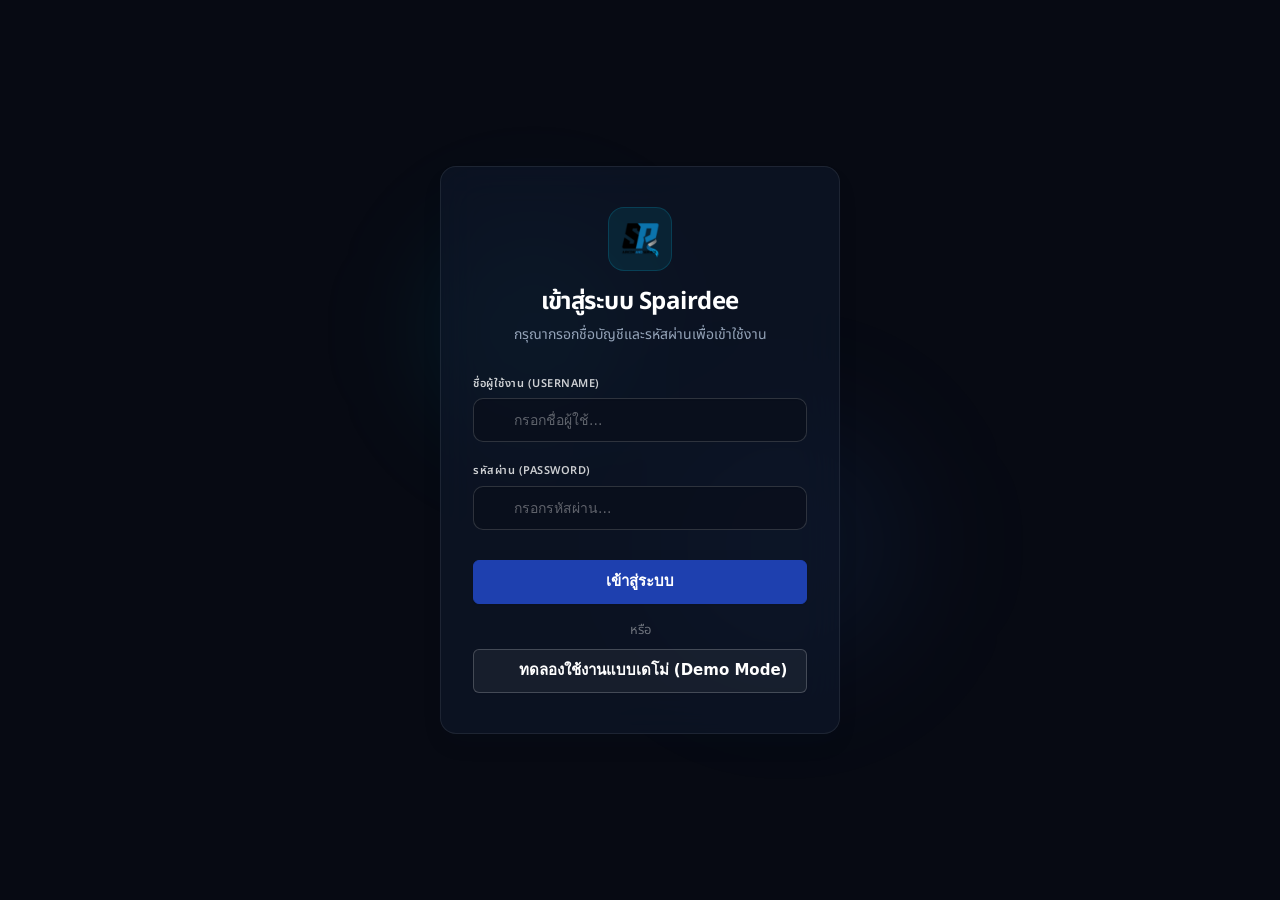
==== index.html @ df94e489 "fix: remove QR/sharing features and redesign unpaid display to dashboard stat card subtext" ====
<!DOCTYPE html>
<html lang="th">
<head>
  <meta charset="UTF-8">
  <meta name="viewport" content="width=device-width, initial-scale=1.0">
  <meta name="description" content="Spairdee — ระบบจัดการร้านบริการแอร์ครบวงจร ลูกค้า งานบริการ นัดหมาย สต็อกอะไหล่ - เอส พี แอร์ คอน แอนด์ เซอร์วิส">
  <meta name="theme-color" content="#f1f5f9">
  <meta name="apple-mobile-web-app-capable" content="yes">
  <meta name="apple-mobile-web-app-status-bar-style" content="black-translucent">
  <meta name="apple-mobile-web-app-title" content="Spairdee">

  <title>Spairdee — ระบบจัดการร้านแอร์</title>

  <!-- Favicon / Tab Icon -->
  <link rel="icon" href="assets/icons/logo.png?v=2.5.2" type="image/png">
  <link rel="shortcut icon" href="assets/icons/logo.png?v=2.5.2" type="image/png">
  <link rel="apple-touch-icon" href="assets/icons/logo.png?v=2.5.2">

  <!-- PWA Manifest -->
  <link rel="manifest" href="manifest.json">

  <!-- Google Fonts -->
  <link rel="preconnect" href="https://fonts.googleapis.com">
  <link rel="preconnect" href="https://fonts.gstatic.com" crossorigin>
  <link href="https://fonts.googleapis.com/css2?family=Inter:wght@400;500;600;700&family=Noto+Sans+Thai:wght@400;500;600;700&display=swap" rel="stylesheet">

  <!-- Lucide Icons -->
  <script src="https://unpkg.com/lucide@latest"></script>

  <!-- Styles -->
  <link rel="stylesheet" href="css/style.css?v=2.6.1">

  <!-- HTML5 QR Code Scanner Library (PWA Offline Cached) -->
  <script src="https://unpkg.com/html5-qrcode@2.3.8/html5-qrcode.min.js"></script>
</head>
<body>

<!-- App Splash Screen / Loader -->
<div id="app-splash-screen" class="splash-screen">
  <div class="splash-content">
    <div class="splash-logo">
      <img src="assets/icons/logo.png?v=2.5.2" alt="Spairdee Logo">
    </div>
    <h2 class="splash-title">Spairdee</h2>
    <p class="splash-subtitle">เอส พี แอร์ คอน แอนด์ เซอร์วิส</p>
    <div class="splash-loader-bar">
      <div class="splash-loader-progress" id="splash-loader-progress"></div>
    </div>
    <div class="splash-status" id="splash-status">กำลังเริ่มต้นฐานข้อมูล...</div>
  </div>
</div>

<!-- ================================================================
     APP LAYOUT
     ================================================================ -->
<div class="app-layout" id="app">

  <!-- ── Sidebar Overlay (mobile) ──────────────────────────── -->
  <div class="sidebar-overlay" id="sidebar-overlay"></div>

  <!-- ── Sidebar ───────────────────────────────────────────── -->
  <aside class="sidebar" id="sidebar">

    <!-- Logo -->
    <div class="sidebar-header">
      <div class="sidebar-logo" style="background: none; padding: 0; width: 44px; height: 44px; display: flex; align-items: center; justify-content: center;">
        <img src="assets/icons/logo.png?v=2.5.2" alt="Logo" style="width: 100%; height: 100%; object-fit: contain;">
      </div>
      <div class="sidebar-brand">
        <h1>Spairdee</h1>
        <span>เอส พี แอร์ คอน</span>
      </div>
    </div>

    <!-- Navigation -->
    <nav class="sidebar-nav" id="sidebar-nav">
      <div class="nav-section-label">เมนูการใช้งาน</div>

      <div class="nav-item active" data-page="dashboard" id="nav-dashboard">
        <i data-lucide="layout-dashboard"></i>
        <span>หน้าหลัก</span>
      </div>

      <div class="nav-item" data-page="customers" id="nav-customers">
        <i data-lucide="users"></i>
        <span>รายชื่อลูกค้า</span>
      </div>

      <div class="nav-item" data-page="services" id="nav-services">
        <i data-lucide="wrench"></i>
        <span>ประวัติงานบริการ</span>
      </div>

      <div class="nav-item" data-page="appointments" id="nav-appointments">
        <i data-lucide="calendar"></i>
        <span>ตารางนัดหมาย</span>
        <span class="nav-badge" id="nav-badge-appointments"></span>
      </div>



      <div class="nav-section-label">จัดการระบบ</div>

      <div class="nav-item" data-page="settings" id="nav-settings">
        <i data-lucide="settings"></i>
        <span>ตั้งค่าระบบ</span>
      </div>
    </nav>

    <!-- Footer -->
    <div class="sidebar-footer">
      <button class="btn btn-primary btn-sm w-full mb-sm" id="btn-install-pwa" style="display: none; justify-content: center; width: 100%; margin-bottom: 8px;">
        <i data-lucide="download" width="16" height="16"></i> ติดตั้งแอป Spairdee
      </button>
      <div class="text-xs text-muted text-center" id="sidebar-version">Spairdee v2.6.1</div>
    </div>

  </aside>

  <!-- ── Main Content ──────────────────────────────────────── -->
  <main class="main-content" id="main-content">

    <!-- Top Header -->
    <header class="top-header" id="top-bar">
      <div class="top-header-left">
        <!-- Clickable Logo Button (Shortcut to Home/Dashboard) -->
        <div class="top-logo-btn" id="top-logo-btn" title="กลับหน้าหลัก">
          <img src="assets/icons/logo.png?v=2.5.2" alt="Spairdee Logo" class="top-logo-img">
          <div class="top-logo-brand">
            <span class="top-logo-name">Spairdee</span>
            <span class="top-logo-sub">เอส พี แอร์ คอน</span>
          </div>
        </div>
        <button class="hamburger-btn btn-ghost btn-icon" id="hamburger-btn" aria-label="Toggle menu" style="display: none;">
          <i data-lucide="menu" width="22" height="22"></i>
        </button>
        <h2 class="page-title" id="page-title" style="display: none;">หน้าหลัก</h2>
      </div>

      <!-- Top Navigation Menu (Desktop Only) -->
      <nav class="top-nav" id="top-nav-menu">
        <div class="top-nav-item active" data-page="dashboard">
          <i data-lucide="layout-dashboard" style="width: 15px; height: 15px; display: inline-block; vertical-align: middle; margin-right: 4px;"></i>
          <span style="vertical-align: middle;">หน้าหลัก</span>
        </div>
        <div class="top-nav-item" data-page="customers">
          <i data-lucide="users" style="width: 15px; height: 15px; display: inline-block; vertical-align: middle; margin-right: 4px;"></i>
          <span style="vertical-align: middle;">รายชื่อลูกค้า</span>
        </div>
        <div class="top-nav-item" data-page="services">
          <i data-lucide="wrench" style="width: 15px; height: 15px; display: inline-block; vertical-align: middle; margin-right: 4px;"></i>
          <span style="vertical-align: middle;">ประวัติงานบริการ</span>
        </div>
        <div class="top-nav-item" data-page="appointments">
          <i data-lucide="calendar" style="width: 15px; height: 15px; display: inline-block; vertical-align: middle; margin-right: 4px;"></i>
          <span style="vertical-align: middle;">ตารางนัดหมาย</span>
        </div>
        <div class="top-nav-item" data-page="settings">
          <i data-lucide="settings" style="width: 15px; height: 15px; display: inline-block; vertical-align: middle; margin-right: 4px;"></i>
          <span style="vertical-align: middle;">ตั้งค่าระบบ</span>
        </div>
      </nav>

      <div class="top-header-right">
        <!-- Cloud Status Badge -->
        <div class="topbar-cloud-badge disconnected" id="topbar-cloud-badge" title="สถานะเชื่อมต่อคลาวด์">
          <i data-lucide="cloud-off" class="cloud-icon" style="width:14px; height:14px;"></i>
          <span class="cloud-text">โหมดสาธิต</span>
        </div>
        <!-- Online/Offline Status Badge -->
        <div class="topbar-status-badge online" id="topbar-status-badge" title="สถานะเชื่อมต่อเครือข่าย">
          <span class="status-dot"></span>
          <span class="status-text">ออนไลน์</span>
        </div>
        <!-- Date Display inside a premium Pill Badge -->
        <div class="topbar-date-badge" id="topbar-date-wrapper">
          <i data-lucide="calendar" style="width:14px; height:14px;"></i>
          <span id="topbar-date"></span>
        </div>
        
        <!-- Topbar User Profile Badge -->
        <div class="topbar-user-badge" id="topbar-user-badge" style="display: none;" title="ข้อมูลผู้ใช้งาน">
          <div class="user-avatar" id="topbar-user-avatar">?</div>
          <div class="user-info">
            <span class="user-name" id="topbar-user-name">User</span>
            <span class="user-role badge" id="topbar-user-role" style="padding: 2px 4px; font-size: 9px; line-height: 1;">Role</span>
          </div>
        </div>
        
        <button class="btn btn-ghost btn-icon" id="btn-top-install-pwa" style="display: none; align-items: center; justify-content: center; width: 36px; height: 36px; border-radius: 50%; color: var(--accent-cyan);" title="ติดตั้งแอป">
          <i data-lucide="download" width="20" height="20"></i>
        </button>
        <button class="btn btn-ghost btn-icon" id="btn-top-settings" data-navigate="settings" title="ตั้งค่าระบบ" style="display: none; align-items: center; justify-content: center; width: 36px; height: 36px; border-radius: 50%;">
          <i data-lucide="settings" width="20" height="20"></i>
        </button>
      </div>
    </header>

    <!-- Demo Mode Banner -->
    <div class="demo-banner" id="demo-banner" style="display: none;">
      <div class="demo-banner-content" style="display: flex; align-items: center; justify-content: center; width: 100%; gap: 8px;">
        <div style="display: flex; align-items: center; gap: 8px; justify-content: center; width: 100%;">
          <i data-lucide="info" style="color: #1e40af; flex-shrink: 0;"></i>
          <span style="color: #1e40af; text-align: center;"><strong>โหมดทดลองใช้ (Demo Mode)</strong>: ข้อมูลการทดลองบันทึกอยู่ในบราวเซอร์เครื่องนี้เท่านั้น</span>
        </div>
      </div>
    </div>

    <!-- Page Content Wrapper -->
    <div class="page-content">

      <!-- ============================================================
           PAGE: DASHBOARD
           ============================================================ -->
      <!-- ============================================================
           PAGE: DASHBOARD
           ============================================================ -->
      <section class="page-section active" id="page-dashboard" data-page="dashboard">

        <!-- Alerts Row -->
        <div id="dashboard-low-stock"></div>
        <div id="dashboard-unpaid-summary"></div>

        <!-- Stats Row -->
        <div class="stats-grid stagger" id="dashboard-stats-grid">
          <!-- Filled by DashboardModule -->
        </div>

        <!-- Charts Row -->
        <div class="dashboard-grid" id="dashboard-charts">
          <!-- Revenue Chart -->
          <div class="card static" id="chart-revenue-card">
            <div class="card-header">
              <h3><i data-lucide="bar-chart-3" style="width:20px;height:20px;color:var(--accent-cyan)"></i> รายได้ 6 เดือนย้อนหลัง</h3>
            </div>
            <div class="card-body">
              <div class="chart-container">
                <canvas id="dashboard-revenue-chart"></canvas>
              </div>
            </div>
          </div>

          <!-- Service Type Chart -->
          <div class="card static" id="chart-service-type-card">
            <div class="card-header">
              <h3><i data-lucide="pie-chart" style="width:20px;height:20px;color:var(--accent-cyan)"></i> ประเภทงานบริการ</h3>
            </div>
            <div class="card-body">
              <div class="chart-container" style="display: flex; justify-content: center; align-items: center;">
                <canvas id="dashboard-service-chart"></canvas>
              </div>
            </div>
          </div>
        </div>

        <!-- Recent Services + Upcoming Appointments -->
        <div class="dashboard-grid mt-lg">
          <!-- Recent Services -->
          <div class="card static" id="recent-services-card">
            <div class="card-header">
              <h3><i data-lucide="clock" style="width:20px;height:20px;color:var(--accent-cyan)"></i> งานบริการล่าสุด</h3>
              <button class="btn btn-ghost btn-sm" id="btn-view-all-services" data-navigate="services">ดูทั้งหมด →</button>
            </div>
            <div class="card-body" id="dashboard-recent-services">
              <!-- Filled by JS -->
            </div>
          </div>

          <!-- Upcoming Appointments -->
          <div class="card static" id="upcoming-appointments-card">
            <div class="card-header">
              <h3><i data-lucide="calendar-check" style="width:20px;height:20px;color:var(--accent-cyan)"></i> นัดหมายที่กำลังจะมาถึง</h3>
              <button class="btn btn-ghost btn-sm" id="btn-view-all-appointments" data-navigate="appointments">ดูทั้งหมด →</button>
            </div>
            <div class="card-body" id="dashboard-upcoming-appointments">
              <!-- Filled by JS -->
            </div>
          </div>
        </div>
      </section>

      <!-- ============================================================
           PAGE: CUSTOMERS
           ============================================================ -->
      <section class="page-section" id="page-customers" data-page="customers">
        <div class="container-limited">
          <!-- Toolbar -->
          <div class="toolbar" id="customers-toolbar">
            <div class="toolbar-left">
              <div class="search-bar">
                <i data-lucide="search" class="search-icon"></i>
                <input type="text" id="customers-search-input" placeholder="ค้นหาชื่อ, เบอร์โทร, LINE ID...">
              </div>
              <div class="tabs" style="margin-bottom: 0; border: none; display: flex; gap: 4px;">
                <button class="btn btn-secondary btn-icon active" id="customers-view-card" title="การ์ด">
                  <i data-lucide="layout-grid" style="width: 18px; height: 18px;"></i>
                </button>
                <button class="btn btn-secondary btn-icon" id="customers-view-table" title="ตาราง">
                  <i data-lucide="list" style="width: 18px; height: 18px;"></i>
                </button>
              </div>
            </div>
            <div class="toolbar-right">
              <span class="text-sm text-muted" id="customers-count"></span>
              <button class="btn btn-primary" id="btn-add-customer">
                <i data-lucide="plus"></i> เพิ่มลูกค้า
              </button>
            </div>
          </div>

          <!-- Customer List -->
          <div id="customers-list-container"></div>
        </div>

        <!-- Customer Detail Modal -->
        <div class="modal-overlay" id="customer-detail-modal"></div>
      </section>

      <!-- ============================================================
           PAGE: SERVICES
           ============================================================ -->
      <section class="page-section" id="page-services" data-page="services">

        <!-- Toolbar -->
        <div class="toolbar" id="services-toolbar">
          <div class="toolbar-left">
            <div class="search-bar">
              <i data-lucide="search" class="search-icon"></i>
              <input type="text" id="services-search-input" placeholder="ค้นหางานบริการ...">
            </div>
            <select class="form-select" id="services-filter-type" style="width:auto;min-width:140px;">
              <option value="">ทุกประเภท</option>
              <option value="ล้างแอร์">ล้างแอร์</option>
              <option value="ซ่อมแอร์">ซ่อมแอร์</option>
              <option value="ติดตั้ง">ติดตั้ง</option>
              <option value="ย้ายแอร์">ย้ายแอร์</option>
              <option value="ถอดแอร์">ถอดแอร์</option>
              <option value="เติมน้ำยา">เติมน้ำยา</option>
            </select>
            <select class="form-select" id="services-filter-payment" style="width:auto;min-width:140px;">
              <option value="">ทุกสถานะ</option>
              <option value="paid">ชำระแล้ว</option>
              <option value="unpaid">ยังไม่ชำระ</option>
              <option value="partial">ชำระบางส่วน</option>
            </select>
          </div>
          <div class="toolbar-right">
            <span class="text-sm text-muted" id="services-count"></span>
            <button class="btn btn-primary" id="btn-add-service">
              <i data-lucide="plus"></i> เพิ่มงานบริการ
            </button>
          </div>
        </div>

        <!-- Services Summary Cards -->
        <div id="services-summary" class="mb-lg"></div>

        <!-- Services Table -->
        <div class="card static" id="services-table-container"></div>
      </section>

      <!-- ============================================================
           PAGE: APPOINTMENTS
           ============================================================ -->
      <section class="page-section" id="page-appointments" data-page="appointments">

        <!-- Overdue alert banner container -->
        <div id="appointments-overdue-alert" class="mb-md"></div>

        <!-- Toolbar -->
        <div class="toolbar" id="appointments-toolbar">
          <div class="toolbar-left">
            <select class="form-select" id="appointments-filter-status" style="width:auto;min-width:140px;">
              <option value="">ทุกสถานะ</option>
              <option value="pending">รอดำเนินการ</option>
              <option value="in-progress">กำลังดำเนินการ</option>
              <option value="completed">เสร็จสิ้น</option>
              <option value="cancelled">ยกเลิก</option>
              <option value="no-one-home">ไม่มีคนอยู่/ติดต่อไม่ได้</option>
            </select>
          </div>
          <div class="toolbar-right" style="display:flex; gap: 8px;">
            <button class="btn btn-secondary" id="btn-share-line-today" style="border-color:#24c653;color:#24c653;background:#fff;" title="ส่งคิวงานสำหรับวันนี้เข้ากลุ่ม LINE">
              <i data-lucide="share-2"></i> ส่งคิวงานเข้า LINE
            </button>
            <button class="btn btn-primary" id="btn-add-appointment">
              <i data-lucide="plus"></i> เพิ่มนัดหมาย
            </button>
          </div>
        </div>

        <!-- Calendar View -->
        <div class="card static mb-lg" id="appointments-calendar">
          <div class="calendar-header">
            <h4 id="appointments-calendar-title"></h4>
            <div class="calendar-nav">
              <button class="btn btn-ghost btn-icon" id="btn-cal-prev" title="เดือนก่อนหน้า"><i data-lucide="chevron-left"></i></button>
              <button class="btn btn-ghost btn-sm" id="btn-cal-today">วันนี้</button>
              <button class="btn btn-ghost btn-icon" id="btn-cal-next" title="เดือนถัดไป"><i data-lucide="chevron-right"></i></button>
            </div>
          </div>
          <div class="calendar-grid" id="calendar-grid"></div>
        </div>

        <!-- Appointments List -->
        <div class="card static" id="appointments-list-card">
          <div class="card-header">
            <h3 id="appointments-list-title">รายการนัดหมาย</h3>
          </div>
          <div class="card-body">
            <div id="appointments-list-container"></div>
          </div>
        </div>
      </section>



      <!-- ============================================================
           PAGE: SETTINGS
           ============================================================ -->
      <section class="page-section" id="page-settings" data-page="settings">
        <div style="max-width: 800px; margin: 0 auto; display: flex; flex-direction: column; gap: var(--space-lg);">
            <!-- Current Session Account Card -->
            <div class="card static" id="settings-user-session-card" style="border-left: 4px solid var(--accent-cyan); display: flex; align-items: center; justify-content: space-between; padding: var(--space-md) var(--space-lg);">
              <div style="display: flex; align-items: center; gap: 12px;">
                <div style="width: 44px; height: 44px; border-radius: 50%; background: rgba(6, 182, 212, 0.1); border: 1px dashed rgba(6, 182, 212, 0.3); display: flex; align-items: center; justify-content: center;">
                  <i data-lucide="user" style="color: var(--accent-cyan); width: 22px; height: 22px;"></i>
                </div>
                <div style="text-align: left;">
                  <h4 class="text-base font-semibold" id="settings-session-name">กำลังดึงข้อมูล...</h4>
                  <p class="text-xs text-muted" style="margin-top: 2px;">สิทธิ์เข้าใช้งาน: <span id="settings-session-role" class="badge" style="font-size: 10px; padding: 2px 6px;">-</span></p>
                </div>
              </div>
              <button class="btn btn-danger btn-sm" id="btn-logout" style="display: inline-flex; align-items: center; gap: 6px;">
                <i data-lucide="log-out" style="width: 16px; height: 16px;"></i> ออกจากระบบ
              </button>
            </div>

            <!-- User Management (Admin Only) -->
            <div id="settings-user-mgmt-section" style="display: none;">
              <h3 class="mb-lg flex items-center gap-sm">
                <i data-lucide="users" style="width:22px;height:22px;color:var(--accent-cyan)"></i>
                จัดการสมาชิกช่างแอร์ (Admin Only)
              </h3>
              
              <div class="card static">
                <div class="flex items-center justify-between mb-lg" style="margin-bottom: var(--space-md); padding-bottom:var(--space-sm); border-bottom:1px solid var(--border-color);">
                  <div>
                    <h4 class="text-base font-semibold">บัญชีผู้ใช้ช่างแอร์และทีมงาน</h4>
                    <p class="text-xs text-muted">กำหนดสิทธิ์ล็อกอินและรหัสผ่านสำหรับการใช้งานแอป</p>
                  </div>
                  <button class="btn btn-primary btn-sm" id="btn-add-user" style="display:inline-flex; align-items:center; gap:6px;">
                    <i data-lucide="user-plus" style="width:16px; height:16px;"></i> เพิ่มผู้ใช้งาน
                  </button>
                </div>
                
                <div style="overflow-x: auto; width: 100%;">
                  <table class="data-table" style="width:100%; border-collapse: collapse;">
                    <thead>
                      <tr style="border-bottom: 2px solid var(--border-color);">
                        <th style="text-align: left; padding: var(--space-sm);">ชื่อช่าง/ผู้ใช้</th>
                        <th style="text-align: left; padding: var(--space-sm);">Username</th>
                        <th style="text-align: left; padding: var(--space-sm);">สิทธิ์</th>
                        <th style="text-align: right; padding: var(--space-sm); width: 110px;">จัดการ</th>
                      </tr>
                    </thead>
                    <tbody id="user-mgmt-list">
                      <!-- Dynamic rendering -->
                    </tbody>
                  </table>
                </div>
              </div>
            </div>

            <!-- App Installation -->
            <div id="settings-pwa-install-section" style="display:none;">
              <h3 class="mb-lg flex items-center gap-sm">
                <i data-lucide="download" style="width:22px;height:22px;color:var(--accent-cyan)"></i>
                ติดตั้งแอปพลิเคชัน
              </h3>
              <div class="card static">
                <div class="flex items-center justify-between" id="settings-install-button-row">
                  <div>
                    <h4 class="text-base font-semibold">ติดตั้งแอปพลิเคชันลงบนอุปกรณ์</h4>
                    <p class="text-sm text-muted">เข้าใช้งานง่าย ทำงานรวดเร็ว และใช้งานแบบออฟไลน์ได้</p>
                  </div>
                  <button class="btn btn-primary" id="btn-settings-install-pwa">
                    <i data-lucide="download"></i> ติดตั้งแอป
                  </button>
                </div>
                <div id="ios-install-guide" style="display:none; margin-top:12px; padding-top:12px; border-top:1px dashed var(--border-color); font-size:13px; color:var(--text-secondary); line-height:1.6;">
                  📱 <strong>สำหรับ iPhone / iPad:</strong><br>
                  1. กดปุ่ม <strong>แชร์ (Share)</strong> <i data-lucide="share" style="width:14px;height:14px;display:inline-block;vertical-align:middle;"></i> ที่แถบเครื่องมือล่างของ Safari<br>
                  2. เลือก <strong>เพิ่มไปยังหน้าจอโฮม (Add to Home Screen)</strong><br>
                  3. กด <strong>เพิ่ม (Add)</strong> เพื่อติดตั้งเป็นแอปพลิเคชัน
                </div>
              </div>
            </div>

            <!-- Data, Cloud & Info -->
            <!-- Cloud Sync Management -->
            <div>
              <h3 class="mb-lg flex items-center gap-sm">
                <i data-lucide="cloud" style="width:22px;height:22px;color:var(--accent-cyan)"></i>
                ระบบเชื่อมต่อคลาวด์ (Cloud Sync)
              </h3>
              <div class="card static">
                <div class="form-group mb-lg" style="padding-bottom:var(--space-md);border-bottom:1px solid var(--border-color);">
                  <div class="flex items-center justify-between">
                    <div>
                      <h4 class="text-base font-semibold">เปิดใช้งานโหมดคลาวด์ (Cloud Mode)</h4>
                      <p class="text-sm text-muted">อ่านและเขียนข้อมูลไปที่ Google Sheets ในคลาวด์แทนเครื่องท้องถิ่น</p>
                    </div>
                    <div class="form-switch-wrapper">
                      <input type="checkbox" id="settings-cloud-enabled" class="sr-only">
                      <label for="settings-cloud-enabled" class="form-switch-label" style="display:inline-block;width:50px;height:26px;background:#cbd5e1;border-radius:13px;position:relative;cursor:pointer;transition:0.3s;">
                        <span class="form-switch-dot" style="display:block;width:20px;height:20px;background:white;border-radius:50%;position:absolute;top:3px;left:3px;transition:0.3s;"></span>
                      </label>
                    </div>
                  </div>
                </div>

                <div class="form-group mb-lg" id="settings-advanced-cloud-url" style="display: none; padding-top: var(--space-md); border-top: 1px dashed var(--border-color);">
                  <label class="form-label" style="font-weight:600;">Google Apps Script Web App URL</label>
                  <input type="url" class="form-input" id="settings-cloud-url" placeholder="https://script.google.com/macros/s/.../exec" style="margin-top:8px; width:100%;">
                  <p class="text-xs text-muted" style="margin-top:6px;">URL ลิงก์ระบบหลังบ้านสำหรับเชื่อมสเปรดชีตและส่ง LINE อัตโนมัติ</p>
                </div>

                <div style="margin-top: -8px; margin-bottom: 20px;">
                  <a href="#" id="link-toggle-advanced-settings" style="font-size: 12px; color: var(--text-muted); display: inline-flex; align-items: center; gap: 4px; text-decoration: underline;">
                    <i data-lucide="chevron-down" style="width: 12px; height: 12px;"></i> ตั้งค่าขั้นสูง (แก้ไขลิงก์ระบบ)
                  </a>
                </div>

                <div class="flex items-center justify-between mt-lg">
                  <div>
                    <h4 class="text-sm font-semibold">อัปโหลดข้อมูลจากเครื่องขึ้นสเปรดชีต</h4>
                    <p class="text-xs text-muted">กดเมื่อต้องการซิงก์ข้อมูลจากเครื่องขึ้นคลาวด์ครั้งแรก</p>
                  </div>
                  <button class="btn btn-secondary btn-sm" id="btn-cloud-upload-all" disabled>
                    <i data-lucide="cloud-lightning"></i> ซิงก์ขึ้นชีตทันที
                  </button>
                </div>

                <div class="flex items-center justify-between mt-md" style="margin-top:16px;padding-top:16px;border-top:1px dashed var(--border-color);">
                  <div>
                    <h4 class="text-sm font-semibold">ทดสอบส่งคิวงานเข้า LINE ทันที</h4>
                    <p class="text-xs text-muted">ส่งรายการสรุปคิวงานของวันนี้เข้ากลุ่มช่างผ่านระบบหลังบ้าน</p>
                  </div>
                  <button class="btn btn-secondary btn-sm" id="btn-cloud-trigger-line" disabled style="border-color:#24c653;color:#24c653;">
                    <i data-lucide="send"></i> รันคำสั่งส่ง LINE
                  </button>
                </div>


              </div>
            </div>

            <!-- Data Management -->
            <div>
              <h3 class="mb-lg flex items-center gap-sm" id="settings-data-mgmt-heading">
                <i data-lucide="database" style="width:22px;height:22px;color:var(--accent-cyan)"></i>
                จัดการข้อมูล
              </h3>
              <div class="card static" id="settings-data-mgmt-card">
                <div class="flex items-center justify-between mb-lg" style="padding-bottom:var(--space-md);border-bottom:1px solid var(--border-color);">
                  <div>
                    <h4 class="text-base font-semibold">สำรองข้อมูล (Export)</h4>
                    <p class="text-sm text-muted">ดาวน์โหลดข้อมูลทั้งหมดเป็นไฟล์ JSON</p>
                  </div>
                  <button class="btn btn-secondary" id="btn-export-data">
                    <i data-lucide="download"></i> Export
                  </button>
                </div>

                <div class="flex items-center justify-between mb-lg" style="padding-bottom:var(--space-md);border-bottom:1px solid var(--border-color);">
                  <div>
                    <h4 class="text-base font-semibold">นำเข้าข้อมูล (Import)</h4>
                    <p class="text-sm text-muted">นำเข้าข้อมูลจากไฟล์ JSON ที่สำรองไว้</p>
                  </div>
                  <div>
                    <input type="file" id="import-file-input" accept=".json" class="sr-only">
                    <button class="btn btn-secondary" id="btn-import-data">
                      <i data-lucide="upload"></i> Import
                    </button>
                  </div>
                </div>

                <div class="flex items-center justify-between">
                  <div>
                    <h4 class="text-base font-semibold text-danger">ล้างข้อมูลทั้งหมด</h4>
                    <p class="text-sm text-muted">ลบข้อมูลทั้งหมดและรีเซ็ตระบบ (ไม่สามารถกู้คืนได้)</p>
                  </div>
                  <button class="btn btn-danger" id="btn-clear-data">
                    <i data-lucide="trash-2"></i> ล้างข้อมูล
                  </button>
                </div>
              </div>
            </div>

            <!-- App Info -->
            <div>
              <h3 class="mb-lg flex items-center gap-sm">
                <i data-lucide="info" style="width:22px;height:22px;color:var(--accent-cyan)"></i>
                เกี่ยวกับแอป
              </h3>
              <div class="card static">
                <div class="detail-grid">
                  <div class="detail-item">
                    <div class="detail-label">เวอร์ชัน</div>
                    <div class="detail-value">2.6.1</div>
                  </div>
                  <div class="detail-item">
                    <div class="detail-label">เทคโนโลยี</div>
                    <div class="detail-value">HTML5, CSS3, JavaScript (ES6+)</div>
                  </div>
                  <div class="detail-item">
                    <div class="detail-label">ข้อมูลจัดเก็บ</div>
                    <div class="detail-value" id="settings-db-type">localStorage (เบราว์เซอร์)</div>
                  </div>
                </div>

                <div class="divider"></div>

                <div class="flex items-center justify-between">
                  <div>
                    <div class="text-sm text-muted">พื้นที่จัดเก็บที่ใช้</div>
                    <div class="text-base font-semibold" id="storage-usage">กำลังคำนวณ...</div>
                  </div>
                  <button class="btn btn-ghost btn-sm" id="btn-reload-demo">
                    <i data-lucide="refresh-cw"></i> โหลดข้อมูลตัวอย่าง
                  </button>
                </div>

                <div class="divider"></div>

                <div class="flex items-center justify-between">
                  <div>
                    <div class="text-sm text-muted">พบปัญหาแอปไม่อัปเดต?</div>
                    <p class="text-xs text-muted" style="margin-top: 2px;">ล้างไฟล์แคช PWA เพื่อดึงข้อมูลระบบเวอร์ชันล่าสุด</p>
                  </div>
                  <button class="btn btn-danger btn-sm" id="btn-force-clear-cache">
                    <i data-lucide="refresh-cw"></i> ล้างแคช & อัปเดตแอป
                  </button>
                </div>
              </div>
            </div>

        </div>
      </section>

    </div><!-- /.page-content -->
  </main>
</div><!-- /.app-layout -->


<!-- ================================================================
     MODALS
     ================================================================ -->

<!-- ================================================================
     MODALS
     ================================================================ -->

<!-- ── Modal: User Form ──────────────────────────────── -->
<div class="modal-overlay" id="user-modal">
  <div class="modal" style="max-width: 420px;">
    <div class="modal-header">
      <div>
        <h3 id="user-modal-title">เพิ่มผู้ใช้งานใหม่</h3>
        <p class="modal-subtitle">กำหนดสิทธิ์ล็อกอินและข้อมูลสำหรับช่างแอร์/แอดมิน</p>
      </div>
      <button class="modal-close" data-modal-close="user-modal"><i data-lucide="x" width="18" height="18"></i></button>
    </div>
    <form id="user-form">
      <div class="modal-body" style="display: flex; flex-direction: column; gap: var(--space-md); padding: var(--space-md) var(--space-lg);">
        <input type="hidden" id="user-form-id">
        
        <div class="form-group">
          <label class="form-label" for="user-form-name">ชื่อจริงช่าง / พนักงาน</label>
          <input type="text" class="form-input" id="user-form-name" placeholder="เช่น ช่างสมชาย" required style="margin-top: 6px;">
        </div>
        
        <div class="form-group">
          <label class="form-label" for="user-form-username">ชื่อผู้ใช้ (Username)</label>
          <input type="text" class="form-input" id="user-form-username" placeholder="เช่น somchaya" required style="margin-top: 6px;">
          <p class="text-xs text-muted" style="margin-top: 4px;">ใช้สำหรับพิมพ์ล็อกอิน (ห้ามเว้นวรรค/อักษรพิเศษ)</p>
        </div>
        
        <div class="form-group">
          <label class="form-label" for="user-form-password">รหัสผ่าน (Password)</label>
          <input type="text" class="form-input" id="user-form-password" placeholder="เช่น pass1234" required style="margin-top: 6px;">
        </div>
        
        <div class="form-group">
          <label class="form-label" for="user-form-role">ระดับสิทธิ์</label>
          <select class="form-select" id="user-form-role" required style="margin-top: 6px;">
            <option value="technician" selected>ช่างเทคนิค (ซ่อนรายรับ/กราฟ/ตั้งค่าผู้ใช้)</option>
            <option value="admin">ผู้ดูแลระบบ/เจ้าของร้าน (เข้าถึงได้ทั้งหมด)</option>
            <option value="creator">ผู้สร้าง (เข้าถึงได้ทั้งหมด + ยศพิเศษ)</option>
          </select>
        </div>
      </div>
      <div class="modal-footer" style="padding: var(--space-md) var(--space-lg); display: flex; gap: 8px;">
        <button type="submit" class="btn btn-primary" style="flex: 1;">บันทึกข้อมูล</button>
        <button type="button" class="btn btn-secondary" data-modal-close="user-modal" style="flex: 1;">ยกเลิก</button>
      </div>
    </form>
  </div>
</div>

<!-- ── Modal: Customer Form ──────────────────────────────── -->
<div class="modal-overlay" id="customer-modal">
  <div class="modal modal-wide">
    <div class="modal-header">
      <div>
        <h3 id="customer-modal-title">เพิ่มลูกค้าใหม่</h3>
        <p class="modal-subtitle">กรอกข้อมูลติดต่อเพื่อลงทะเบียนลูกค้าในระบบ</p>
      </div>
      <button class="modal-close" data-modal-close="customer-modal"><i data-lucide="x" width="18" height="18"></i></button>
    </div>
    <div class="modal-body">
      <form id="customer-form" autocomplete="off">
        <input type="hidden" id="customer-form-id">
        <div class="form-row">
          <div class="form-group">
            <label class="form-label">ชื่อ-นามสกุล <span class="text-danger">*</span></label>
            <input type="text" class="form-input" id="customer-form-name" placeholder="ชื่อ นามสกุล" required>
          </div>
          <div class="form-group">
            <label class="form-label">เบอร์โทรศัพท์ <span class="text-danger">*</span></label>
            <input type="tel" class="form-input" id="customer-form-phone" placeholder="0xx-xxx-xxxx" required>
          </div>
        </div>
        <div class="form-group">
          <label class="form-label">ที่อยู่</label>
          <textarea class="form-textarea" id="customer-form-address" placeholder="ที่อยู่เต็ม" rows="2"></textarea>
        </div>
        <div class="form-group">
          <label class="form-label">ลิงก์แผนที่ Google Maps</label>
          <input type="url" class="form-input" id="customer-form-maps" placeholder="เช่น https://maps.app.goo.gl/... หรือพิกัด GPS">
        </div>
        <div class="form-row">
          <div class="form-group">
            <label class="form-label">LINE ID</label>
            <input type="text" class="form-input" id="customer-form-line" placeholder="line_id">
          </div>
          <div class="form-group">
            <label class="form-label">วันที่เพิ่มลูกค้า</label>
            <input type="date" class="form-input" id="customer-form-created-at">
          </div>
        </div>
        <div class="form-group">
          <label class="form-label">หมายเหตุ</label>
          <input type="text" class="form-input" id="customer-form-notes" placeholder="หมายเหตุเพิ่มเติม">
        </div>
      </form>
    </div>
    <div class="modal-footer">
      <button class="btn btn-secondary" data-modal-close="customer-modal">ยกเลิก</button>
      <button class="btn btn-primary" id="btn-save-customer"><i data-lucide="check"></i> บันทึก</button>
    </div>
  </div>
</div>

<!-- ── Modal: Service Form ───────────────────────────────── -->
<div class="modal-overlay" id="service-modal">
  <div class="modal modal-wide">
    <div class="modal-header">
      <div>
        <h3 id="service-modal-title">เพิ่มงานบริการใหม่</h3>
        <p class="modal-subtitle">บันทึกข้อมูลและอาการแอร์เพื่อเปิดใบงานบริการ</p>
      </div>
      <button class="modal-close" data-modal-close="service-modal"><i data-lucide="x" width="18" height="18"></i></button>
    </div>
    <div class="modal-body">
      <form id="service-form" autocomplete="off">
        <input type="hidden" id="service-form-id">

        <div class="form-row">
          <div class="form-group">
            <label class="form-label">ลูกค้า <span class="text-danger">*</span></label>
            <select class="form-select" id="service-form-customer" required>
              <option value="">-- เลือกลูกค้า --</option>
            </select>
          </div>
          <div class="form-group">
            <label class="form-label">ประเภทบริการ <span class="text-danger">*</span></label>
            <select class="form-select" id="service-form-type" required>
              <option value="">-- เลือกประเภท --</option>
              <option value="ล้างแอร์">ล้างแอร์</option>
              <option value="ซ่อมแอร์">ซ่อมแอร์</option>
              <option value="ติดตั้ง">ติดตั้ง</option>
              <option value="ย้ายแอร์">ย้ายแอร์</option>
              <option value="ถอดแอร์">ถอดแอร์</option>
              <option value="เติมน้ำยา">เติมน้ำยา</option>
            </select>
          </div>
        </div>

        <div class="form-row">
          <div class="form-group">
            <label class="form-label">แบรนด์แอร์</label>
            <input type="text" class="form-input" id="service-form-brand" placeholder="เช่น Daikin, Mitsubishi">
          </div>
          <div class="form-group">
            <label class="form-label">รุ่น</label>
            <input type="text" class="form-input" id="service-form-model" placeholder="เช่น FTKM09PV2S">
          </div>
          <div class="form-group">
            <label class="form-label">BTU</label>
            <input type="number" class="form-input" id="service-form-btu" placeholder="เช่น 12000">
          </div>
        </div>

        <div class="form-group">
          <label class="form-label">อาการ/ปัญหา</label>
          <textarea class="form-textarea" id="service-form-symptoms" placeholder="อธิบายอาการ..." rows="2"></textarea>
        </div>

        <div class="form-group">
          <label class="form-label">การแก้ไข/งานที่ทำ</label>
          <textarea class="form-textarea" id="service-form-solution" placeholder="อธิบายการแก้ไข..." rows="2"></textarea>
        </div>

        <div class="form-group">
          <label class="form-label">อะไหล่ที่ใช้</label>
          <input type="text" class="form-input" id="service-form-parts" placeholder="คั่นด้วยเครื่องหมาย , เช่น Capacitor 35µF, สายไฟ">
        </div>

        <div class="form-row">
          <div class="form-group">
            <label class="form-label">ราคา (บาท) <span class="text-danger">*</span></label>
            <input type="number" class="form-input" id="service-form-price" placeholder="0" required>
          </div>
          <div class="form-group">
            <label class="form-label">สถานะการชำระ</label>
            <select class="form-select" id="service-form-payment-status">
              <option value="paid">ชำระแล้ว</option>
              <option value="unpaid">ยังไม่ชำระ</option>
              <option value="partial">ชำระบางส่วน</option>
            </select>
          </div>
          <div class="form-group">
            <label class="form-label">จำนวนที่ชำระ (บาท)</label>
            <input type="number" class="form-input" id="service-form-paid" placeholder="0">
          </div>
        </div>

        <div class="form-row">
          <div class="form-group">
            <label class="form-label">ช่างผู้ดำเนินการ</label>
            <input type="text" class="form-input" id="service-form-technician" placeholder="ชื่อช่าง">
          </div>
          <div class="form-group">
            <label class="form-label">วันที่ให้บริการ <span class="text-danger">*</span></label>
            <input type="date" class="form-input" id="service-form-date" required>
          </div>
        </div>
        
        <div class="form-group">
          <label class="form-label" style="display:flex; align-items:center; gap:6px;">
            <i data-lucide="image" style="width:16px;height:16px;color:var(--text-muted);"></i>
            แนบรูปภาพผลงานบริการ
          </label>
          <div style="display:flex; gap:12px; align-items:center; margin-top:8px; flex-wrap:wrap;">
            <label for="service-form-images" class="btn btn-secondary btn-sm" style="margin-bottom:0; cursor:pointer;">
              <i data-lucide="camera"></i> เลือกรูปภาพ / ถ่ายรูป
            </label>
            <input type="file" id="service-form-images" accept="image/*" multiple class="sr-only">
            <span class="text-xs text-muted" id="service-form-images-status">ยังไม่มีรูปภาพแนบ</span>
          </div>
          <!-- ส่วนแสดงพรีวิวรูปภาพตัวอย่าง -->
          <div id="service-form-images-preview" style="margin-top:12px; display:flex; gap:10px; flex-wrap:wrap;"></div>
        </div>

        <div class="form-group">
          <label class="form-label">หมายเหตุ</label>
          <textarea class="form-textarea" id="service-form-notes" placeholder="หมายเหตุเพิ่มเติม..." rows="2"></textarea>
        </div>
      </form>
    </div>
    <div class="modal-footer">
      <button class="btn btn-secondary" data-modal-close="service-modal">ยกเลิก</button>
      <button class="btn btn-primary" id="btn-save-service"><i data-lucide="check"></i> บันทึก</button>
    </div>
  </div>
</div>

<!-- ── Modal: Appointment Form ───────────────────────────── -->
<div class="modal-overlay" id="appointment-modal">
  <div class="modal">
    <div class="modal-header">
      <div>
        <h3 id="appointment-modal-title">เพิ่มนัดหมายใหม่</h3>
        <p class="modal-subtitle">กำหนดวันและเวลาเพื่อจัดตารางนัดหมายทีมงาน</p>
      </div>
      <button class="modal-close" data-modal-close="appointment-modal"><i data-lucide="x" width="18" height="18"></i></button>
    </div>
    <div class="modal-body">
      <form id="appointment-form" autocomplete="off">
        <input type="hidden" id="appointment-form-id">

        <div class="form-group" id="appointment-customer-select-container">
          <div style="display: flex; justify-content: space-between; align-items: center; margin-bottom: 6px;">
            <label class="form-label" style="margin-bottom: 0;">ลูกค้า <span class="text-danger">*</span></label>
            <button type="button" class="btn btn-sm btn-success" id="btn-appointment-quick-add-customer" style="padding: 2px 8px; font-size: var(--text-xs); display: flex; align-items: center; gap: 4px;">
              <i data-lucide="plus" width="12" height="12"></i> สร้างด่วน
            </button>
          </div>
          <select class="form-select" id="appointment-form-customer" required>
            <option value="">-- เลือกลูกค้า --</option>
          </select>
        </div>

        <div id="appointment-quick-customer-container" style="display: none; border: 1px dashed rgba(22, 163, 74, 0.4); padding: var(--space-md); border-radius: var(--radius-md); background: rgba(22, 163, 74, 0.03); margin-bottom: var(--space-lg);">
          <div style="display: flex; justify-content: space-between; align-items: center; margin-bottom: var(--space-sm);">
            <span style="font-size: var(--text-sm); font-weight: 600; color: var(--success); display: flex; align-items: center; gap: 4px;">
              <i data-lucide="user-plus" width="14" height="14"></i> สร้างข้อมูลลูกค้าใหม่
            </span>
            <button type="button" class="btn btn-sm btn-ghost" id="btn-appointment-cancel-quick-add" style="padding: 2px 6px; font-size: var(--text-xs); color: var(--danger);">
              ยกเลิก
            </button>
          </div>
          <div class="form-group">
            <label class="form-label">ชื่อลูกค้า <span class="text-danger">*</span></label>
            <input type="text" class="form-input" id="appointment-quick-customer-name" placeholder="ชื่อ-นามสกุล">
          </div>
          <div class="form-group">
            <label class="form-label">เบอร์โทรศัพท์ <span class="text-danger">*</span></label>
            <input type="tel" class="form-input" id="appointment-quick-customer-phone" placeholder="เบอร์โทรศัพท์">
          </div>
          <div class="form-group" style="margin-bottom: 0;">
            <label class="form-label">ที่อยู่ <span class="text-muted" style="font-weight: normal; font-size: var(--text-xs);">(ไม่บังคับ)</span></label>
            <textarea class="form-textarea" id="appointment-quick-customer-address" placeholder="ที่อยู่ลูกค้า..." rows="2"></textarea>
          </div>
        </div>

        <div class="form-group">
          <label class="form-label">ประเภทบริการ <span class="text-danger">*</span></label>
          <select class="form-select" id="appointment-form-type" required>
            <option value="">-- เลือกประเภท --</option>
            <option value="ล้างแอร์">ล้างแอร์</option>
            <option value="ซ่อมแอร์">ซ่อมแอร์</option>
            <option value="ติดตั้ง">ติดตั้ง</option>
            <option value="ย้ายแอร์">ย้ายแอร์</option>
            <option value="ถอดแอร์">ถอดแอร์</option>
            <option value="เติมน้ำยา">เติมน้ำยา</option>
          </select>
        </div>

        <div class="form-row">
          <div class="form-group">
            <label class="form-label">วันที่ <span class="text-danger">*</span></label>
            <input type="date" class="form-input" id="appointment-form-date" required>
          </div>
          <div class="form-group">
            <label class="form-label">เวลา <span class="text-danger">*</span></label>
            <input type="time" class="form-input" id="appointment-form-time" required>
          </div>
        </div>

        <div class="form-group">
          <label class="form-label">สถานะ</label>
          <select class="form-select" id="appointment-form-status">
            <option value="pending">รอดำเนินการ</option>
            <option value="in-progress">กำลังดำเนินการ</option>
            <option value="completed">เสร็จสิ้น</option>
            <option value="cancelled">ยกเลิก</option>
            <option value="no-one-home">ไม่มีคนอยู่/ติดต่อไม่ได้</option>
          </select>
        </div>

        <div class="form-group">
          <label class="form-label">หมายเหตุ</label>
          <textarea class="form-textarea" id="appointment-form-notes" placeholder="หมายเหตุเพิ่มเติม..." rows="2"></textarea>
        </div>
      </form>
    </div>
    <div class="modal-footer">
      <button class="btn btn-secondary" data-modal-close="appointment-modal">ยกเลิก</button>
      <button class="btn btn-primary" id="btn-save-appointment"><i data-lucide="check"></i> บันทึก</button>
    </div>
  </div>
</div>



<!-- ── Modal: Service Detail ────────────────────────────── -->
<div class="modal-overlay" id="service-detail-modal">
  <div class="modal modal-wide">
    <div class="modal-header">
      <div>
        <h3 id="service-detail-title">รายละเอียดบริการ</h3>
        <p class="modal-subtitle">ข้อมูลการดำเนินการ ค่าใช้จ่าย และประวัติชำระเงิน</p>
      </div>
      <button class="modal-close" data-modal-close="service-detail-modal"><i data-lucide="x" width="18" height="18"></i></button>
    </div>
    <div class="modal-body" id="service-detail-content">
      <!-- Filled by JS -->
    </div>
    <div class="modal-footer">
      <button class="btn btn-secondary btn-share-service" id="btn-detail-share-service" style="margin-right: auto;"><i data-lucide="share-2"></i> คัดลอกข้อความ</button>
      <button class="btn btn-primary btn-print-service" id="btn-detail-print-service" style="margin-right: 6px;"><i data-lucide="printer"></i> พิมพ์เอกสาร</button>
      <button class="btn btn-secondary" data-modal-close="service-detail-modal">ปิด</button>
    </div>
  </div>
</div>

<!-- ── Modal: Confirmation (Standard Browser Alert Fallback, but kept for layouts) ── -->
<div class="modal-overlay" id="modal-confirm">
  <div class="modal" style="max-width:420px;">
    <div class="modal-body">
      <div class="confirm-dialog">
        <div class="confirm-icon danger" id="confirm-icon">
          <i data-lucide="alert-triangle" width="28" height="28"></i>
        </div>
        <h4 id="confirm-title">ยืนยันการดำเนินการ</h4>
        <p id="confirm-message">คุณแน่ใจหรือไม่ว่าต้องการดำเนินการนี้?</p>
      </div>
    </div>
    <div class="modal-footer" style="justify-content:center;">
      <button class="btn btn-secondary" data-modal-close="modal-confirm" id="btn-confirm-cancel">ยกเลิก</button>
      <button class="btn btn-danger" id="btn-confirm-ok">ยืนยัน</button>
    </div>
  </div>
</div>

<!-- ── Modal: Invoice Print ──────────────────────────────── -->
<div class="modal-overlay" id="invoice-print-modal">
  <div class="modal modal-wide" style="max-width: 800px;">
    <div class="modal-header hide-print">
      <div>
        <h3>ใบเสนอราคา / ใบเสร็จรับเงิน</h3>
        <p class="modal-subtitle">พรีวิวเอกสารสำหรับการพิมพ์หรือบันทึกเป็น PDF</p>
      </div>
      <div style="display: flex; gap: 8px; align-items: center;">
        <button class="btn btn-primary" id="btn-do-print"><i data-lucide="printer"></i> พิมพ์</button>
        <button class="modal-close" data-modal-close="invoice-print-modal"><i data-lucide="x" width="18" height="18"></i></button>
      </div>
    </div>
    <div class="modal-body" id="invoice-print-body">
      <!-- Generated content for print -->
    </div>
    <div class="modal-footer hide-print">
      <button class="btn btn-secondary" data-modal-close="invoice-print-modal">ปิด</button>
    </div>
  </div>
</div>

<!-- ── Toast Container ───────────────────────────────────── -->
<div class="toast-container" id="toast-container"></div>

<!-- ── Modal: iOS PWA Install Guide ────────────────────────── -->
<div class="modal-overlay" id="ios-install-modal">
  <div class="modal" style="max-width: 420px;">
    <div class="modal-header">
      <div>
        <h3>ติดตั้งแอปพลิเคชัน Spairdee</h3>
        <p class="modal-subtitle">ขั้นตอนสั้นๆ สำหรับติดตั้งบนอุปกรณ์ iOS</p>
      </div>
      <button class="modal-close" data-modal-close="ios-install-modal"><i data-lucide="x" width="18" height="18"></i></button>
    </div>
    <div class="modal-body" style="line-height: 1.6; font-size: 15px;">
      <div style="text-align: center; margin-bottom: 20px;">
        <span style="font-size: 48px;">📱</span>
      </div>
      <p style="margin-bottom: 12px;">กรุณาทำตามขั้นตอนต่อไปนี้ในเบราว์เซอร์ <strong>Safari</strong>:</p>
      <ol style="padding-left: 20px; margin-bottom: 16px; color: var(--text-primary);">
        <li style="margin-bottom: 10px;">แตะปุ่ม <strong>แชร์ (Share)</strong> <span style="background: rgba(255,255,255,0.08); padding: 4px 8px; border-radius: 6px; display: inline-flex; align-items: center; justify-content: center; vertical-align: middle;"><i data-lucide="share" style="width:16px;height:16px;"></i></span> ในแถบเมนูด้านล่างสุด</li>
        <li style="margin-bottom: 10px;">เลื่อนหน้าจอลงด้านล่าง แล้วเลือก <strong>เพิ่มไปยังหน้าจอโฮม (Add to Home Screen)</strong></li>
        <li style="margin-bottom: 10px;">แตะปุ่ม <strong>เพิ่ม (Add)</strong> ที่มุมบนขวาเพื่อเสร็จสิ้น</li>
      </ol>
      <p style="color: var(--text-muted); font-size: 13px; text-align: center;">เมื่อติดตั้งเสร็จแล้ว ไอคอน Spairdee จะปรากฏบนหน้าจอโฮมพร้อมใช้งานทันที ❄️🛠️</p>
    </div>
    <div class="modal-footer" style="justify-content: center;">
      <button class="btn btn-primary" data-modal-close="ios-install-modal" style="width: 100%; justify-content: center;">รับทราบ</button>
    </div>
  </div>
</div>

<!-- ── Modal: QR Code Scanner ───────────────────────────── -->
<div class="modal-overlay" id="qr-scanner-modal">
  <div class="modal" style="max-width: 450px;">
    <div class="modal-header">
      <div>
        <h3>สแกน QR Code ทีมงาน</h3>
        <p class="modal-subtitle">สแกนจากกล้อง หรือเลือกรูปภาพ QR Code ที่บันทึกไว้ในเครื่อง</p>
      </div>
      <button class="modal-close" data-modal-close="qr-scanner-modal"><i data-lucide="x" width="18" height="18"></i></button>
    </div>
    <div class="modal-body" style="padding: var(--space-md) 0; display: flex; flex-direction: column; align-items: center;">
      <div id="qr-reader" style="width: 100%; max-width: 400px; margin: 0 auto; border-radius: var(--radius-md); overflow: hidden; border: 1px solid var(--border-color); background: #000;"></div>
      <div id="qr-scanner-status" class="text-center text-sm text-muted mt-md" style="margin-top: 12px; font-weight: 500;">กำลังเริ่มต้นกล้องถ่ายรูป...</div>
      
      <!-- Hidden file input and custom trigger button -->
      <input type="file" id="qr-file-input" accept="image/*" style="display: none;">
      <button class="btn btn-secondary btn-sm" id="btn-upload-qr-file" style="margin-top: 16px; display: inline-flex; align-items: center; gap: 6px; background: rgba(6, 182, 212, 0.08); border-color: rgba(6, 182, 212, 0.2); color: var(--accent-cyan);">
        <i data-lucide="image" style="width: 16px; height: 16px;"></i> เลือกรูปภาพ QR Code จากเครื่อง
      </button>

      <!-- Divider -->
      <div style="width: 100%; border-top: 1px dashed var(--border-color); margin: var(--space-md) 0;"></div>
      
      <!-- Manual Input Section -->
      <div style="width: 100%; padding: 0 var(--space-md); display: flex; flex-direction: column; gap: 8px;">
        <label for="qr-manual-url-input" class="text-xs text-muted" style="font-weight: 500; text-align: left; width: 100%;">หรือ วางลิงก์เชื่อมต่อด้วยตนเอง:</label>
        <div style="display: flex; gap: 8px; width: 100%;">
          <input type="text" id="qr-manual-url-input" class="form-input" placeholder="วางลิงก์ https://spairdeenew.netlify.app/?sync_url=..." style="flex: 1; font-size: var(--text-sm); margin: 0; height: 38px;">
          <button class="btn btn-primary" id="btn-submit-manual-url" style="white-space: nowrap; height: 38px; padding: 0 16px;">เชื่อมต่อ</button>
        </div>
      </div>
    </div>
    <div class="modal-footer" style="justify-content: center;">
      <button class="btn btn-secondary" data-modal-close="qr-scanner-modal" style="width: 100%;">ยกเลิก</button>
    </div>
  </div>
</div>

<!-- ── Modal: Share QR Code ───────────────────────────── -->
<div class="modal-overlay" id="share-qr-modal">
  <div class="modal" style="max-width: 400px; text-align: center;">
    <div class="modal-header">
      <div>
        <h3>สแกนเพื่อตั้งค่าซิงก์คลาวด์</h3>
        <p class="modal-subtitle">ใช้มือถือของช่างสแกนรูปด้านล่างเพื่อเชื่อมต่อข้อมูลอัตโนมัติ</p>
      </div>
      <button class="modal-close" data-modal-close="share-qr-modal"><i data-lucide="x" width="18" height="18"></i></button>
    </div>
    <div class="modal-body" style="display: flex; flex-direction: column; align-items: center; justify-content: center; padding: var(--space-lg) 0;">
      <div id="share-qr-container" style="background: white; padding: 16px; border-radius: var(--radius-md); border: 1px solid var(--border-color); box-shadow: var(--shadow-md); margin-bottom: var(--space-md); width: 288px; height: 288px; display: flex; align-items: center; justify-content: center;">
        <!-- QR Code Image rendered dynamically -->
        <img id="share-qr-img" src="" alt="QR Code" style="width: 256px; height: 256px; display: none;">
        <div id="share-qr-loading" class="spinner" style="width: 32px; height: 32px;"></div>
      </div>
      <p class="text-xs text-muted" style="max-width: 320px; margin-top: 8px;">ลิงก์แชร์นี้มีความปลอดภัย ข้อมูลจริงจะถูกซิงก์เฉพาะบนเครื่องที่เชื่อมต่อเท่านั้น</p>
    </div>
    <div class="modal-footer" style="display: flex; gap: 8px; justify-content: center; width: 100%;">
      <button class="btn btn-primary" id="btn-download-share-qr" style="flex: 1; display: inline-flex; align-items: center; justify-content: center; gap: 6px;">
        <i data-lucide="download" width="16" height="16"></i> ดาวน์โหลดรูป
      </button>
      <button class="btn btn-secondary" data-modal-close="share-qr-modal" style="flex: 1;">ปิด</button>
    </div>
  </div>
</div>

<!-- ── Bottom Navigation (Mobile Only) ───────────────────── -->
<nav class="bottom-nav" id="bottom-nav">
  <div class="bottom-nav-item" data-page="customers" id="bottom-nav-customers">
    <i data-lucide="users"></i>
    <span>ลูกค้า</span>
  </div>
  <div class="bottom-nav-item" data-page="services" id="bottom-nav-services">
    <i data-lucide="wrench"></i>
    <span>งานบริการ</span>
  </div>
  <div class="bottom-nav-item bottom-nav-home active" data-page="dashboard" id="bottom-nav-dashboard">
    <div class="home-btn-inner">
      <i data-lucide="layout-dashboard"></i>
    </div>
    <span>หน้าหลัก</span>
  </div>
  <div class="bottom-nav-item" data-page="appointments" id="bottom-nav-appointments">
    <i data-lucide="calendar"></i>
    <span>นัดหมาย</span>
    <span class="nav-badge" id="bottom-badge-appointments" style="display: none;"></span>
  </div>
  <div class="bottom-nav-item" data-page="settings" id="bottom-nav-settings">
    <i data-lucide="settings"></i>
    <span>ตั้งค่า</span>
  </div>
</nav>


<!-- ================================================================
     SCRIPTS
     ================================================================ -->
<!-- ── Fullscreen Login Screen ── -->
<div id="login-screen" style="display: none; position: fixed; top: 0; left: 0; width: 100%; height: 100%; background: #070a13; z-index: 10000; display: flex; align-items: center; justify-content: center; font-family: 'Noto Sans Thai', 'Inter', sans-serif;">
  <style>
    #login-screen .form-label {
      color: rgba(255, 255, 255, 0.8) !important;
    }
    #login-screen .form-input {
      color: #ffffff !important;
      background: rgba(10, 15, 26, 0.7) !important;
      border: 1px solid rgba(255, 255, 255, 0.15) !important;
      border-radius: 10px !important;
    }
    #login-screen .form-input::placeholder {
      color: rgba(255, 255, 255, 0.35) !important;
    }
    #login-screen .form-input:focus {
      border-color: var(--accent-cyan) !important;
      background: rgba(10, 15, 26, 0.95) !important;
      box-shadow: 0 0 10px rgba(6, 182, 212, 0.3) !important;
    }
    #login-screen i {
      color: rgba(255, 255, 255, 0.5) !important;
    }
  </style>
  <!-- Ambient background glows -->
  <div style="position: absolute; width: 300px; height: 300px; background: radial-gradient(circle, rgba(6, 182, 212, 0.15) 0%, rgba(6, 182, 212, 0) 70%); top: 20%; left: 30%; filter: blur(50px); pointer-events: none;"></div>
  <div style="position: absolute; width: 350px; height: 350px; background: radial-gradient(circle, rgba(59, 130, 246, 0.12) 0%, rgba(59, 130, 246, 0) 70%); bottom: 20%; right: 25%; filter: blur(60px); pointer-events: none;"></div>

  <div class="login-card" style="width: 100%; max-width: 400px; padding: 40px 32px; background: rgba(15, 23, 42, 0.65); backdrop-filter: blur(20px); -webkit-backdrop-filter: blur(20px); border: 1px solid rgba(255, 255, 255, 0.08); border-radius: 16px; box-shadow: var(--shadow-lg); text-align: center; position: relative; z-index: 1;">
    <div style="margin-bottom: 28px;">
      <div style="width: 64px; height: 64px; background: rgba(6, 182, 212, 0.1); border: 1px solid rgba(6, 182, 212, 0.2); border-radius: 16px; display: flex; align-items: center; justify-content: center; margin: 0 auto 16px;">
        <img src="assets/icons/logo.png?v=2.5.2" alt="Logo" style="width: 40px; height: 40px; object-fit: contain;">
      </div>
      <h2 style="font-size: 24px; font-weight: 700; color: #fff; margin-bottom: 6px; letter-spacing: -0.5px;">เข้าสู่ระบบ Spairdee</h2>
      <p style="color: var(--text-muted); font-size: 14px;">กรุณากรอกชื่อบัญชีและรหัสผ่านเพื่อเข้าใช้งาน</p>
    </div>

    <form id="login-form" style="display: flex; flex-direction: column; gap: 20px; text-align: left;">
      <div class="form-group" style="margin: 0;">
        <label class="form-label" for="login-username" style="margin-bottom: 6px; font-weight: 600; text-transform: uppercase; letter-spacing: 0.5px; font-size: 11px;">ชื่อผู้ใช้งาน (Username)</label>
        <div style="position: relative; display: flex; align-items: center; width: 100%;">
          <i data-lucide="user" style="position: absolute; left: 12px; color: var(--text-muted); width: 18px; height: 18px;"></i>
          <input type="text" id="login-username" class="form-input" placeholder="กรอกชื่อผู้ใช้..." style="padding-left: 40px; height: 44px; margin: 0; background: rgba(10, 15, 26, 0.6); width: 100%;" required autocomplete="username">
        </div>
      </div>

      <div class="form-group" style="margin: 0;">
        <label class="form-label" for="login-password" style="margin-bottom: 6px; font-weight: 600; text-transform: uppercase; letter-spacing: 0.5px; font-size: 11px;">รหัสผ่าน (Password)</label>
        <div style="position: relative; display: flex; align-items: center; width: 100%;">
          <i data-lucide="lock" style="position: absolute; left: 12px; color: var(--text-muted); width: 18px; height: 18px;"></i>
          <input type="password" id="login-password" class="form-input" placeholder="กรอกรหัสผ่าน..." style="padding-left: 40px; height: 44px; margin: 0; background: rgba(10, 15, 26, 0.6); width: 100%;" required autocomplete="current-password">
        </div>
      </div>

      <button type="submit" class="btn btn-primary" id="btn-login-submit" style="width: 100%; height: 44px; margin-top: 10px; display: inline-flex; align-items: center; justify-content: center; gap: 8px; font-size: 15px; font-weight: 600;">
        <span>เข้าสู่ระบบ</span>
        <div id="login-spinner" class="spinner" style="width: 18px; height: 18px; border-width: 2px; border-color: rgba(255,255,255,0.3) rgba(255,255,255,0.3) #fff rgba(255,255,255,0.3); display: none;"></div>
      </button>
    </form>
    
    <div style="margin: 16px 0 8px; text-align: center; color: rgba(255, 255, 255, 0.4); font-size: 13px;">หรือ</div>
    <button type="button" class="btn btn-secondary" id="btn-demo-bypass" style="width: 100%; height: 44px; display: inline-flex; align-items: center; justify-content: center; gap: 8px; font-size: 15px; font-weight: 600; border-color: rgba(255, 255, 255, 0.2); background: rgba(255, 255, 255, 0.05); color: #fff;">
      <i data-lucide="play" style="width: 18px; height: 18px; color: #fff !important;"></i>
      <span>ทดลองใช้งานแบบเดโม่ (Demo Mode)</span>
    </button>
  </div>
</div>

<script src="js/db.js"></script>
<script src="js/app.js"></script>
<script src="js/dashboard.js"></script>
<script src="js/customers.js"></script>
<script src="js/services.js"></script>
<script src="js/appointments.js"></script>
</body>
</html>
---- css/style.css ----
/* ================================================================
   AC Service Pro — Design System (style.css)
   Dark Glassmorphism · Cyan/Teal Accents · Premium Feel
   ================================================================ */

/* ── Google Fonts (Commented out to use system-ui offline-first) ──────────────── */
/* @import url('https://fonts.googleapis.com/css2?family=Inter:wght@400;500;600;700&family=Noto+Sans+Thai:wght@400;500;600;700&display=swap'); */

/* ── CSS Custom Properties ───────────────────────────────────── */
:root {
  /* Base palette - Crisp Blue & Pure White Design System */
  --bg-primary:       #ffffff; /* Pure White background */
  --bg-secondary:     #f8fafc; /* Slate White for sidebar / panels */
  --bg-tertiary:      #f1f5f9; /* Cool Gray for table headers / sticky sections */
  --bg-card:          #ffffff; /* Solid white card */
  --bg-card-hover:    #ffffff;
  --bg-glass:         #ffffff; /* Disable translucent glass */
  --bg-overlay:       rgba(15, 23, 42, 0.40); /* Standard semi-transparent black overlay */
  --bg-input:         #ffffff;

  /* Accent - Slate Blue (Primary) and Ice Blue (Accent) */
  --accent-cyan:      #1e40af; /* Primary Slate Blue */
  --accent-cyan-rgb:  30, 64, 175;
  --accent-teal:      #0284c7; /* Accent Ice Blue */
  --accent-teal-rgb:  2, 132, 199;
  --accent-light:     #eff6ff; /* Light slate blue */
  --accent-dark:      #1e3a8a; /* Deep slate blue */
  --accent-gradient:  none; /* Gradients banned */
  --accent-gradient-r: none;

  /* Text - High contrast slate colors */
  --text-primary:     #0f172a; /* Deep Slate Ink */
  --text-secondary:   #475569; /* Muted Slate Gray */
  --text-muted:       #94a3b8; /* Light slate gray */
  --text-inverse:     #ffffff; /* White text on primary buttons */

  /* Borders */
  --border-color:     #e2e8f0; /* Cool Gray Border */
  --border-light:     #f1f5f9;
  --border-accent:    #cbd5e1;

  /* Semantic - optimized for contrast on white background */
  --success:          #15803d; /* Rich green */
  --success-bg:       #dcfce7;
  --warning:          #a16207; /* Rich amber */
  --warning-bg:       #fef9c3;
  --danger:           #b91c1c; /* Rich red */
  --danger-bg:        #fee2e2;
  --info:             #1d4ed8; /* Rich blue */
  --info-bg:          #dbeafe;

  /* Shadows - Ambient and Overlay shadows */
  --shadow-sm:        0 1px 2px rgba(15, 23, 42, 0.05);
  --shadow-md:        0 1px 3px rgba(15, 23, 42, 0.08), 0 1px 2px rgba(15, 23, 42, 0.04);
  --shadow-lg:        0 12px 24px -4px rgba(15, 23, 42, 0.08);
  --shadow-xl:        0 20px 25px -5px rgba(15, 23, 42, 0.1);
  --shadow-glow:      none; /* Glows banned */
  --shadow-glow-strong: none;

  /* Typography - Clean, readable system stack */
  --font-thai:        system-ui, -apple-system, BlinkMacSystemFont, "Segoe UI", Roboto, "Helvetica Neue", Arial, sans-serif;
  --font-eng:         system-ui, -apple-system, BlinkMacSystemFont, "Segoe UI", Roboto, "Helvetica Neue", Arial, sans-serif;
  --font-family:      var(--font-thai);
  --text-xs:          0.75rem;   /* 12px */
  --text-sm:          0.875rem;  /* 14px */
  --text-base:        1rem;      /* 16px */
  --text-lg:          1.25rem;   /* 20px */
  --text-xl:          1.5rem;    /* 24px */
  --text-2xl:         2rem;      /* 32px */
  --text-3xl:         2.5rem;    /* 40px */
  --text-4xl:         3rem;      /* 48px */

  /* Spacing */
  --space-xs:   0.25rem;
  --space-sm:   0.5rem;
  --space-md:   1rem;
  --space-lg:   1.5rem;
  --space-xl:   2rem;
  --space-2xl:  3rem;

  /* Radius */
  --radius-sm:  6px;
  --radius-md:  10px;
  --radius-lg:  16px;
  --radius-xl:  24px;
  --radius-full: 9999px;

  /* Layout */
  --sidebar-width:    280px;
  --sidebar-collapsed: 0px;
  --header-height:    64px;
  --content-max:      100%;

  /* Transitions */
  --transition-fast:  150ms cubic-bezier(0.4, 0, 0.2, 1);
  --transition-base:  200ms cubic-bezier(0.4, 0, 0.2, 1);
  --transition-slow:  300ms cubic-bezier(0.4, 0, 0.2, 1);
  --transition-spring: 200ms cubic-bezier(0.4, 0, 0.2, 1);
}

/* ── Reset & Base ────────────────────────────────────────────── */
*,
*::before,
*::after {
  margin: 0;
  padding: 0;
  box-sizing: border-box;
}

html {
  font-size: 16px;
  -webkit-font-smoothing: antialiased;
  -moz-osx-font-smoothing: grayscale;
  scroll-behavior: smooth;
}

body {
  font-family: var(--font-family);
  font-size: var(--text-base);
  color: var(--text-primary);
  background: var(--bg-primary);
  line-height: 1.6;
  min-height: 100vh;
  overflow-x: hidden;
}

/* Animated background gradient removed for clean crisp theme */

a { color: var(--accent-cyan); text-decoration: none; transition: color var(--transition-fast); }
a:hover { color: var(--accent-teal); text-decoration: underline; }

img { max-width: 100%; display: block; }

ul, ol { list-style: none; }

/* ── Scrollbar ───────────────────────────────────────────────── */
::-webkit-scrollbar {
  width: 6px;
  height: 6px;
}
::-webkit-scrollbar-track {
  background: transparent;
}
::-webkit-scrollbar-thumb {
  background: var(--text-muted);
  border-radius: var(--radius-full);
}
::-webkit-scrollbar-thumb:hover {
  background: var(--text-secondary);
}

/* Firefox */
* {
  scrollbar-width: thin;
  scrollbar-color: var(--text-muted) transparent;
}

/* ── Typography ──────────────────────────────────────────────── */
h1, h2, h3, h4, h5, h6 {
  font-weight: 700;
  line-height: 1.3;
  color: var(--text-primary);
}

h1 { font-size: var(--text-4xl); }
h2 { font-size: var(--text-3xl); }
h3 { font-size: var(--text-2xl); }
h4 { font-size: var(--text-xl); }
h5 { font-size: var(--text-lg); }
h6 { font-size: var(--text-base); }

.text-xs   { font-size: var(--text-xs); }
.text-sm   { font-size: var(--text-sm); }
.text-base { font-size: var(--text-base); }
.text-lg   { font-size: var(--text-lg); }
.text-xl   { font-size: var(--text-xl); }
.text-2xl  { font-size: var(--text-2xl); }

.text-primary   { color: var(--text-primary); }
.text-secondary { color: var(--text-secondary); }
.text-muted     { color: var(--text-muted); }
.text-accent    { color: var(--accent-cyan); }
.text-success   { color: var(--success); }
.text-warning   { color: var(--warning); }
.text-danger    { color: var(--danger); }

.font-medium { font-weight: 500; }
.font-semibold { font-weight: 600; }
.font-bold { font-weight: 700; }

/* ── Layout ──────────────────────────────────────────────────── */
.app-layout {
  display: flex;
  min-height: 100vh;
  position: relative;
  z-index: 1;
}

/* ── Sidebar ─────────────────────────────────────────────────── */
.sidebar {
  width: var(--sidebar-width);
  height: 100vh;
  position: fixed;
  top: 0;
  left: 0;
  z-index: 100;
  display: flex;
  flex-direction: column;
  background: var(--bg-secondary);
  border-right: 1px solid var(--border-color);
  transition: transform var(--transition-base);
  overflow-y: auto;
  overflow-x: hidden;
}

.sidebar-header {
  padding: var(--space-lg) var(--space-lg);
  border-bottom: 1px solid var(--border-color);
  display: flex;
  align-items: center;
  gap: var(--space-md);
  flex-shrink: 0;
}

.sidebar-logo {
  width: 44px;
  height: 44px;
  border-radius: var(--radius-md);
  background-color: var(--accent-cyan);
  display: flex;
  align-items: center;
  justify-content: center;
  color: white;
  font-size: 1.4rem;
  flex-shrink: 0;
  box-shadow: var(--shadow-sm);
}

.sidebar-brand {
  display: flex;
  flex-direction: column;
}

.sidebar-brand h1 {
  font-size: var(--text-lg);
  font-weight: 700;
  color: var(--accent-cyan);
  line-height: 1.2;
}

.sidebar-brand span {
  font-size: var(--text-xs);
  color: var(--text-muted);
  letter-spacing: 0.05em;
}

.sidebar-nav {
  flex: 1;
  padding: var(--space-md) var(--space-sm);
  display: flex;
  flex-direction: column;
  gap: 2px;
}

.sidebar-nav .nav-section-label {
  font-size: var(--text-xs);
  font-weight: 600;
  color: var(--text-muted);
  text-transform: uppercase;
  letter-spacing: 0.1em;
  padding: var(--space-lg) var(--space-md) var(--space-sm);
}

.nav-item {
  display: flex;
  align-items: center;
  gap: var(--space-md);
  padding: var(--space-sm) var(--space-md);
  border-radius: var(--radius-md);
  color: var(--text-secondary);
  font-size: var(--text-sm);
  font-weight: 500;
  cursor: pointer;
  transition: all var(--transition-fast);
  position: relative;
  user-select: none;
}

.nav-item i {
  width: 20px;
  height: 20px;
  flex-shrink: 0;
  opacity: 0.7;
  transition: opacity var(--transition-fast);
}

.nav-item:hover {
  background: rgba(var(--accent-cyan-rgb), 0.08);
  color: var(--text-primary);
}

.nav-item:hover i {
  opacity: 1;
}

.nav-item.active {
  background: rgba(var(--accent-cyan-rgb), 0.12);
  color: var(--accent-cyan);
  font-weight: 600;
}

.nav-item.active i {
  opacity: 1;
  color: var(--accent-cyan);
}

.nav-item.active::before {
  content: '';
  position: absolute;
  left: 0;
  top: 50%;
  transform: translateY(-50%);
  width: 3px;
  height: 60%;
  background: var(--accent-gradient);
  border-radius: var(--radius-full);
}

.nav-item .nav-badge {
  margin-left: auto;
  background: var(--danger);
  color: white;
  font-size: 0.6875rem;
  font-weight: 700;
  min-width: 20px;
  height: 20px;
  padding: 0 6px;
  border-radius: var(--radius-full);
  display: flex;
  align-items: center;
  justify-content: center;
}

.sidebar-footer {
  padding: var(--space-md) var(--space-lg);
  border-top: 1px solid var(--border-color);
  flex-shrink: 0;
}

.sidebar-footer .nav-item {
  padding: var(--space-sm) var(--space-sm);
}

/* ── Main Content ────────────────────────────────────────────── */
.main-content {
  flex: 1;
  margin-left: var(--sidebar-width);
  min-height: 100vh;
  display: flex;
  flex-direction: column;
  transition: margin-left var(--transition-base);
}

/* ── Top Header ──────────────────────────────────────────────── */
.top-header {
  height: var(--header-height);
  padding: 0 var(--space-xl);
  display: flex;
  align-items: center;
  justify-content: space-between;
  background: var(--bg-primary);
  border-bottom: 1px solid var(--border-color);
  position: sticky;
  top: 0;
  z-index: 50;
  flex-shrink: 0;
}

.top-header-left {
  display: flex;
  align-items: center;
  gap: var(--space-md);
}

.top-header-right {
  display: flex;
  align-items: center;
  gap: var(--space-md);
}

.hamburger-btn {
  display: none;
  background: none;
  border: none;
  color: var(--text-secondary);
  cursor: pointer;
  padding: var(--space-sm);
  border-radius: var(--radius-md);
  transition: all var(--transition-fast);
}

.hamburger-btn:hover {
  background: rgba(var(--accent-cyan-rgb), 0.08);
  color: var(--text-primary);
}

.page-title {
  font-size: var(--text-xl);
  font-weight: 700;
  color: var(--text-primary);
}

/* ── Page Content ────────────────────────────────────────────── */
.page-content {
  flex: 1;
  padding: var(--space-xl);
  max-width: var(--content-max);
  width: 100%;
}

.page-section {
  display: none;
}

.page-section.active {
  display: block;
  animation: fadeIn 0.2s ease-out;
}

.container-limited {
  max-width: 1200px;
  margin: 0 auto;
  width: 100%;
}

.card {
  background: var(--bg-card);
  border: 1px solid var(--border-color);
  border-radius: var(--radius-md);
  padding: var(--space-lg);
  transition: border-color var(--transition-fast), box-shadow var(--transition-fast);
  position: relative;
  overflow: hidden;
  box-shadow: var(--shadow-sm);
}

.card:hover {
  border-color: var(--border-accent);
  box-shadow: var(--shadow-md);
}

.card-header {
  display: flex;
  align-items: center;
  justify-content: space-between;
  margin-bottom: var(--space-lg);
  gap: var(--space-md);
}

.card-header h3 {
  font-size: var(--text-lg);
  font-weight: 600;
}

.card-body {
  /* natural flow */
}

.card-footer {
  margin-top: var(--space-lg);
  padding-top: var(--space-md);
  border-top: 1px solid var(--border-color);
  display: flex;
  align-items: center;
  justify-content: flex-end;
  gap: var(--space-sm);
}

/* No hover transform for static cards */
.card.static:hover {
  transform: none;
  box-shadow: var(--shadow-sm);
  border-color: var(--border-color);
}

/* ── Stats Cards ─────────────────────────────────────────────── */
.stats-grid {
  display: grid;
  grid-template-columns: repeat(auto-fit, minmax(240px, 1fr));
  gap: var(--space-lg);
  margin-bottom: var(--space-xl);
}

.stat-card {
  background: var(--bg-card);
  border: 1px solid var(--border-color);
  border-radius: var(--radius-md);
  padding: var(--space-lg);
  display: flex;
  align-items: flex-start;
  gap: var(--space-lg);
  position: relative;
  overflow: hidden;
  box-shadow: var(--shadow-sm);
  transition: border-color var(--transition-fast), box-shadow var(--transition-fast);
}

.stat-card:hover {
  border-color: var(--border-accent);
  box-shadow: var(--shadow-md);
}

.stat-card .stat-icon {
  width: 52px;
  height: 52px;
  border-radius: var(--radius-md);
  display: flex;
  align-items: center;
  justify-content: center;
  flex-shrink: 0;
  font-size: 1.4rem;
}

.stat-icon.cyan    { background: rgba(var(--accent-cyan-rgb), 0.12); color: var(--accent-cyan); }
.stat-icon.teal    { background: rgba(var(--accent-teal-rgb), 0.12); color: var(--accent-teal); }
.stat-icon.success { background: var(--success-bg); color: var(--success); }
.stat-icon.warning { background: var(--warning-bg); color: var(--warning); }
.stat-icon.danger  { background: var(--danger-bg); color: var(--danger); }
.stat-icon.info    { background: var(--info-bg); color: var(--info); }

.stat-card .stat-info {
  display: flex;
  flex-direction: column;
  gap: 2px;
  min-width: 0;
}

.stat-info .stat-label {
  font-size: var(--text-sm);
  color: var(--text-secondary);
  font-weight: 500;
}

.stat-info .stat-value {
  font-size: var(--text-2xl);
  font-weight: 700;
  color: var(--text-primary);
  line-height: 1.2;
}

.stat-info .stat-sub {
  font-size: var(--text-xs);
  color: var(--text-muted);
  margin-top: 2px;
}

/* Decorative glow on stat card removed for simplicity */

/* ── Buttons ─────────────────────────────────────────────────── */
.btn {
  display: inline-flex;
  align-items: center;
  justify-content: center;
  gap: var(--space-sm);
  padding: 0.5625rem 1.125rem;
  border-radius: var(--radius-sm);
  font-family: var(--font-family);
  font-size: var(--text-sm);
  font-weight: 600;
  line-height: 1.4;
  cursor: pointer;
  border: 1px solid transparent;
  transition: all var(--transition-fast);
  white-space: nowrap;
  user-select: none;
  position: relative;
  overflow: hidden;
}

.btn:active {
  transform: scale(0.98);
}

/* Primary */
.btn-primary {
  background: var(--accent-cyan);
  color: var(--text-inverse);
  border: 1px solid var(--accent-cyan);
  box-shadow: var(--shadow-sm);
}

.btn-primary:hover {
  background: var(--accent-dark);
  border-color: var(--accent-dark);
  box-shadow: var(--shadow-sm);
}

/* Secondary */
.btn-secondary {
  background: #ffffff;
  color: var(--text-primary);
  border: 1px solid var(--border-color);
  box-shadow: var(--shadow-sm);
}

.btn-secondary:hover {
  background: var(--bg-secondary);
  border-color: var(--border-accent);
  color: var(--accent-cyan);
}

/* Danger */
.btn-danger {
  background: var(--danger-bg);
  color: var(--danger);
  border: 1px solid var(--danger);
}

.btn-danger:hover {
  background: var(--danger);
  color: var(--text-inverse);
  box-shadow: var(--shadow-sm);
}

/* Ghost */
.btn-ghost {
  background: transparent;
  color: var(--text-secondary);
  border: none;
}

.btn-ghost:hover {
  background: rgba(15, 23, 42, 0.05);
  color: var(--text-primary);
}

/* Success */
.btn-success {
  background: var(--success-bg);
  color: var(--success);
  border: 1px solid var(--success);
}

.btn-success:hover {
  background: var(--success);
  color: var(--text-inverse);
  box-shadow: var(--shadow-sm);
}

/* Icon-only button */
.btn-icon {
  width: 38px;
  height: 38px;
  padding: 0;
  border-radius: 8px;
}

/* Small */
.btn-sm {
  padding: 0.375rem 0.75rem;
  font-size: var(--text-xs);
  border-radius: 6px;
}

/* Large */
.btn-lg {
  padding: 0.75rem 1.5rem;
  font-size: var(--text-base);
  border-radius: 8px;
}

/* ── Form Inputs ─────────────────────────────────────────────── */
.form-group {
  margin-bottom: var(--space-lg);
}

.form-label {
  display: block;
  font-size: var(--text-sm);
  font-weight: 600;
  color: var(--text-primary);
  margin-bottom: 6px;
}

.form-input,
.form-select,
.form-textarea {
  width: 100%;
  padding: 0.625rem 0.875rem;
  background: var(--bg-input);
  border: 1px solid rgba(15, 23, 42, 0.12); /* Visually clear border for light mode */
  border-radius: 10px;
  color: var(--text-primary);
  font-family: var(--font-family);
  font-size: var(--text-sm);
  transition: all var(--transition-fast);
  outline: none;
  box-shadow: 0 1px 2px rgba(15, 23, 42, 0.02) inset;
}

.form-input:hover,
.form-select:hover,
.form-textarea:hover {
  border-color: rgba(15, 23, 42, 0.25);
}

.form-input:focus,
.form-select:focus,
.form-textarea:focus {
  border-color: var(--accent-cyan);
  box-shadow: 0 0 8px rgba(var(--accent-cyan-rgb), 0.2), 0 0 0 2px rgba(var(--accent-cyan-rgb), 0.15);
  background: #ffffff;
}

.form-input::placeholder,
.form-textarea::placeholder {
  color: var(--text-muted);
}

.form-select {
  appearance: none;
  background-image: url("data:image/svg+xml,%3Csvg xmlns='http://www.w3.org/2000/svg' width='16' height='16' fill='%2394a3b8' viewBox='0 0 16 16'%3E%3Cpath d='M4.5 6l3.5 4 3.5-4z'/%3E%3C/svg%3E");
  background-repeat: no-repeat;
  background-position: right 0.75rem center;
  background-size: 16px;
  padding-right: 2.5rem;
  cursor: pointer;
}

.form-select option {
  background: var(--bg-secondary);
  color: var(--text-primary);
}

.form-textarea {
  min-height: 80px;
  resize: vertical;
}

.form-row {
  display: grid;
  grid-template-columns: repeat(auto-fit, minmax(200px, 1fr));
  gap: var(--space-md);
}

.form-hint {
  font-size: var(--text-xs);
  color: var(--text-muted);
  margin-top: var(--space-xs);
}

.form-error {
  font-size: var(--text-xs);
  color: var(--danger);
  margin-top: var(--space-xs);
}

/* Checkbox / Radio */
.form-check {
  display: flex;
  align-items: center;
  gap: var(--space-sm);
  cursor: pointer;
}

.form-check input[type="checkbox"],
.form-check input[type="radio"] {
  width: 18px;
  height: 18px;
  accent-color: var(--accent-cyan);
  cursor: pointer;
}

/* ── Search Bar ──────────────────────────────────────────────── */
.search-bar {
  position: relative;
  max-width: 400px;
  width: 100%;
}

.search-bar .search-icon {
  position: absolute;
  left: 0.875rem;
  top: 50%;
  transform: translateY(-50%);
  color: var(--text-muted);
  pointer-events: none;
  width: 18px;
  height: 18px;
}

.search-bar input {
  width: 100%;
  padding: 0.5625rem 0.875rem 0.5625rem 2.75rem;
  background: var(--bg-input);
  border: 1px solid var(--border-color);
  border-radius: var(--radius-full);
  color: var(--text-primary);
  font-family: var(--font-family);
  font-size: var(--text-sm);
  transition: all var(--transition-fast);
  outline: none;
}

.search-bar input:focus {
  border-color: var(--accent-cyan);
  box-shadow: 0 0 0 3px rgba(var(--accent-cyan-rgb), 0.10);
  background: var(--bg-secondary);
}

.search-bar input::placeholder {
  color: var(--text-muted);
}

/* ── Tables ──────────────────────────────────────────────────── */
.table-wrapper,
.table-responsive {
  display: block;
  width: 100%;
  max-width: 100%;
  overflow-x: auto;
  -webkit-overflow-scrolling: touch;
  border-radius: var(--radius-md);
}

.data-table {
  width: 100%;
  border-collapse: collapse;
  font-size: var(--text-sm);
}

.data-table thead th {
  padding: 0.75rem 1rem;
  text-align: left;
  font-weight: 600;
  color: var(--text-secondary);
  font-size: var(--text-xs);
  text-transform: uppercase;
  letter-spacing: 0.05em;
  border-bottom: 1px solid var(--border-color);
  white-space: nowrap;
  background: var(--bg-tertiary);
  position: sticky;
  top: 0;
}

.data-table tbody tr {
  border-bottom: 1px solid var(--border-color);
  transition: all var(--transition-fast);
  position: relative;
}

.data-table tbody tr:last-child {
  border-bottom: none;
}

.data-table tbody tr:hover {
  background: rgba(var(--accent-cyan-rgb), 0.03);
  box-shadow: inset 3px 0 0 var(--accent-cyan);
}

.data-table tbody td {
  padding: 0.75rem 1rem;
  color: var(--text-primary);
  vertical-align: middle;
}

.data-table tbody tr:nth-child(even) {
  background: rgba(255, 255, 255, 0.015);
}

.data-table tbody tr:nth-child(even):hover {
  background: rgba(var(--accent-cyan-rgb), 0.03);
  box-shadow: inset 3px 0 0 var(--accent-cyan);
}

/* Clickable rows */
.data-table tbody tr.clickable {
  cursor: pointer;
}

.table-actions {
  display: flex;
  align-items: center;
  gap: var(--space-xs);
}

/* ── Badges / Tags ───────────────────────────────────────────── */
.badge {
  display: inline-flex;
  align-items: center;
  gap: 4px;
  padding: 0.1875rem 0.625rem;
  border-radius: var(--radius-full);
  font-size: var(--text-xs);
  font-weight: 600;
  line-height: 1.5;
  white-space: nowrap;
}

.badge-paid,
.badge-completed,
.badge-success {
  background: var(--success-bg);
  color: var(--success);
}

.badge-partial,
.badge-warning,
.badge-in-progress {
  background: var(--warning-bg);
  color: var(--warning);
}

.badge-unpaid,
.badge-cancelled,
.badge-danger {
  background: var(--danger-bg);
  color: var(--danger);
}

.badge-pending,
.badge-info {
  background: var(--info-bg);
  color: var(--info);
}

.badge-no-one-home {
  background: rgba(148, 163, 184, 0.12);
  color: var(--text-secondary);
  border: 1px solid var(--border-color);
}

.badge-cyan {
  background: rgba(var(--accent-cyan-rgb), 0.12);
  color: var(--accent-cyan);
}

.badge-teal {
  background: rgba(var(--accent-teal-rgb), 0.12);
  color: var(--accent-teal);
}

.badge-neutral {
  background: rgba(148, 163, 184, 0.12);
  color: var(--text-secondary);
}

/* Dot badges (small) */
.badge-dot {
  width: 8px;
  height: 8px;
  border-radius: 50%;
  display: inline-block;
  flex-shrink: 0;
}

.badge-dot.green  { background: var(--success); }
.badge-dot.amber  { background: var(--warning); }
.badge-dot.red    { background: var(--danger); }
.badge-dot.blue   { background: var(--info); }
.badge-dot.cyan   { background: var(--accent-cyan); }
.badge-dot.grey   { background: #64748b; }

/* ── Modal ───────────────────────────────────────────────────── */
.modal-overlay {
  position: fixed;
  inset: 0;
  background: var(--bg-overlay);
  backdrop-filter: blur(6px);
  -webkit-backdrop-filter: blur(6px);
  z-index: 1000;
  display: flex;
  align-items: center;
  justify-content: center;
  padding: var(--space-lg);
  opacity: 0;
  visibility: hidden;
  transition: all var(--transition-base);
}

.modal-overlay.active {
  opacity: 1;
  visibility: visible;
}

.modal {
  background: var(--bg-secondary);
  border: 1px solid var(--border-color);
  border-radius: 12px; /* Sleek rounded corners matching block.so */
  width: 100%;
  max-width: 560px;
  max-height: 90vh;
  overflow-y: auto;
  box-shadow: 0 20px 25px -5px rgba(0,0,0,0.1), 0 10px 10px -5px rgba(0,0,0,0.04); /* SaaS clean floating shadow */
  transform: scale(0.96) translateY(10px);
  transition: transform var(--transition-spring);
  position: relative;
}

.modal-overlay.active .modal {
  transform: scale(1) translateY(0);
}

.modal-header {
  padding: var(--space-lg) var(--space-xl);
  border-bottom: 1px solid var(--border-color);
  display: flex;
  align-items: center;
  justify-content: space-between;
  position: sticky;
  top: 0;
  background: var(--bg-secondary);
  border-radius: 12px 12px 0 0;
  z-index: 1;
}

.modal-header h3 {
  font-size: var(--text-lg);
  font-weight: 700;
  color: var(--text-primary);
}

.modal-subtitle {
  font-size: var(--text-xs);
  color: var(--text-muted);
  margin-top: 4px;
  font-weight: 400;
  font-family: var(--font-thai);
}

.modal-close {
  width: 34px;
  height: 34px;
  border: none;
  background: rgba(148, 163, 184, 0.1);
  color: var(--text-secondary);
  border-radius: var(--radius-md);
  cursor: pointer;
  display: flex;
  align-items: center;
  justify-content: center;
  transition: all var(--transition-fast);
}

.modal-close:hover {
  background: var(--danger-bg);
  color: var(--danger);
}

.modal-body {
  padding: var(--space-xl);
}

.modal-footer {
  padding: var(--space-md) var(--space-xl) var(--space-xl);
  display: flex;
  align-items: center;
  justify-content: flex-end;
  gap: var(--space-sm);
}

/* Wide modal */
.modal.modal-wide {
  max-width: 720px;
}

/* ── Toast Notifications ─────────────────────────────────────── */
.toast-container {
  position: fixed;
  top: var(--space-xl);
  right: var(--space-xl);
  z-index: 2000;
  display: flex;
  flex-direction: column;
  gap: var(--space-sm);
  pointer-events: none;
}

.toast {
  display: flex;
  align-items: center;
  gap: var(--space-md);
  padding: 0.75rem 1.25rem;
  background: var(--bg-secondary);
  border: 1px solid var(--border-color);
  border-radius: var(--radius-md);
  box-shadow: var(--shadow-lg);
  min-width: 300px;
  max-width: 420px;
  pointer-events: auto;
  animation: slideInRight 0.35s var(--transition-spring);
  position: relative;
  overflow: hidden;
}

.toast::before {
  content: '';
  position: absolute;
  left: 0;
  top: 0;
  bottom: 0;
  width: 3px;
}

.toast.toast-success::before { background: var(--success); }
.toast.toast-error::before   { background: var(--danger); }
.toast.toast-warning::before { background: var(--warning); }
.toast.toast-info::before    { background: var(--accent-cyan); }

.toast .toast-icon {
  flex-shrink: 0;
  width: 20px;
  height: 20px;
}

.toast.toast-success .toast-icon { color: var(--success); }
.toast.toast-error .toast-icon   { color: var(--danger); }
.toast.toast-warning .toast-icon { color: var(--warning); }
.toast.toast-info .toast-icon    { color: var(--accent-cyan); }

.toast .toast-message {
  flex: 1;
  font-size: var(--text-sm);
  color: var(--text-primary);
}

.toast .toast-close {
  background: none;
  border: none;
  color: var(--text-muted);
  cursor: pointer;
  padding: 2px;
  flex-shrink: 0;
  transition: color var(--transition-fast);
}

.toast .toast-close:hover {
  color: var(--text-primary);
}

.toast.removing {
  animation: slideOutRight 0.3s ease forwards;
}

/* ── Tabs ────────────────────────────────────────────────────── */
.tabs {
  display: flex;
  gap: 2px;
  border-bottom: 1px solid var(--border-color);
  margin-bottom: var(--space-lg);
  overflow-x: auto;
}

.tab {
  padding: 0.625rem 1.25rem;
  font-size: var(--text-sm);
  font-weight: 500;
  color: var(--text-secondary);
  cursor: pointer;
  border-bottom: 2px solid transparent;
  transition: all var(--transition-fast);
  white-space: nowrap;
  user-select: none;
  background: none;
  border-top: none;
  border-left: none;
  border-right: none;
  font-family: var(--font-family);
}

.tab:hover {
  color: var(--text-primary);
  background: rgba(var(--accent-cyan-rgb), 0.04);
}

.tab.active {
  color: var(--accent-cyan);
  border-bottom-color: var(--accent-cyan);
  font-weight: 600;
}

.tab-content {
  display: none;
}

.tab-content.active {
  display: block;
  animation: fadeIn 0.25s ease;
}

/* ── Calendar Grid ───────────────────────────────────────────── */
.calendar-header {
  display: flex;
  align-items: center;
  justify-content: space-between;
  margin-bottom: var(--space-lg);
}

.calendar-header h4 {
  font-size: var(--text-lg);
  font-weight: 600;
}

.calendar-nav {
  display: flex;
  gap: var(--space-sm);
}

.calendar-grid {
  display: grid;
  grid-template-columns: repeat(7, 1fr);
  gap: 1px;
  background: var(--border-color);
  border-radius: var(--radius-md);
  overflow: hidden;
}

.calendar-day-header {
  padding: 0.5rem;
  text-align: center;
  font-size: var(--text-xs);
  font-weight: 600;
  color: var(--text-muted);
  text-transform: uppercase;
  background: var(--bg-secondary);
}

.calendar-day {
  min-height: 90px;
  padding: 0.5rem;
  background: var(--bg-secondary);
  cursor: pointer;
  transition: background var(--transition-fast);
  position: relative;
}

.calendar-day:hover {
  background: rgba(var(--accent-cyan-rgb), 0.06);
}

.calendar-day .day-number {
  font-size: var(--text-sm);
  font-weight: 500;
  color: var(--text-secondary);
  margin-bottom: 4px;
}

.calendar-day.today .day-number {
  background: var(--accent-gradient);
  color: var(--text-inverse);
  width: 26px;
  height: 26px;
  border-radius: 50%;
  display: flex;
  align-items: center;
  justify-content: center;
  font-weight: 700;
}

.calendar-day.other-month {
  opacity: 0.35;
}

.calendar-day.other-month:hover {
  opacity: 0.55;
}

.calendar-day.selected {
  background: rgba(var(--accent-cyan-rgb), 0.06) !important;
  box-shadow: inset 0 0 0 2px var(--accent-cyan), 0 0 15px rgba(var(--accent-cyan-rgb), 0.1);
}

.calendar-dots {
  display: flex;
  gap: 3px;
  justify-content: flex-start;
  margin-top: 6px;
  flex-wrap: wrap;
}

.calendar-dot {
  width: 6px;
  height: 6px;
  border-radius: 50%;
  display: inline-block;
  flex-shrink: 0;
}

.calendar-dot.badge-warning { background-color: var(--warning) !important; }
.calendar-dot.badge-info { background-color: var(--info) !important; }
.calendar-dot.badge-success { background-color: var(--success) !important; }
.calendar-dot.badge-danger { background-color: var(--danger) !important; }
.calendar-dot.badge-no-one-home { background-color: var(--text-muted) !important; }

.calendar-dot-more {
  font-size: 8px;
  font-weight: 600;
  color: var(--text-muted);
  line-height: 1;
  margin-left: 1px;
}

.calendar-event {
  font-size: 0.6875rem;
  padding: 2px 6px;
  border-radius: 4px;
  margin-bottom: 2px;
  white-space: nowrap;
  overflow: hidden;
  text-overflow: ellipsis;
  cursor: pointer;
  transition: filter var(--transition-fast);
}

.calendar-event:hover {
  filter: brightness(1.2);
}

.calendar-event.pending    { background: var(--info-bg); color: var(--info); }
.calendar-event.in-progress { background: var(--warning-bg); color: var(--warning); }
.calendar-event.completed  { background: var(--success-bg); color: var(--success); }
.calendar-event.cancelled  { background: var(--danger-bg); color: var(--danger); }

/* ── Chart Container ─────────────────────────────────────────── */
.chart-container {
  position: relative;
  width: 100%;
  padding: var(--space-md) 0;
}

/* Simple bar chart */
.bar-chart {
  display: flex;
  align-items: flex-end;
  gap: var(--space-sm);
  height: 200px;
  padding: var(--space-md) 0;
}

.bar-chart .bar-col {
  flex: 1;
  display: flex;
  flex-direction: column;
  align-items: center;
  gap: var(--space-xs);
  height: 100%;
  justify-content: flex-end;
}

.bar-chart .bar {
  width: 100%;
  max-width: 48px;
  border-radius: var(--radius-sm) var(--radius-sm) 0 0;
  background: var(--accent-gradient);
  transition: height var(--transition-slow), filter var(--transition-fast);
  min-height: 4px;
  position: relative;
}

.bar-chart .bar:hover {
  filter: brightness(1.2);
  box-shadow: 0 0 12px rgba(var(--accent-cyan-rgb), 0.30);
}

.bar-chart .bar-label {
  font-size: var(--text-xs);
  color: var(--text-muted);
  text-align: center;
  white-space: nowrap;
}

.bar-chart .bar-value {
  font-size: var(--text-xs);
  color: var(--text-secondary);
  font-weight: 600;
}

/* Donut chart (CSS only) */
.donut-chart {
  width: 160px;
  height: 160px;
  border-radius: 50%;
  position: relative;
  margin: 0 auto;
}

.donut-chart .donut-center {
  position: absolute;
  inset: 30%;
  background: var(--bg-secondary);
  border-radius: 50%;
  display: flex;
  align-items: center;
  justify-content: center;
  flex-direction: column;
}

.donut-chart .donut-center .donut-value {
  font-size: var(--text-xl);
  font-weight: 700;
  color: var(--text-primary);
}

.donut-chart .donut-center .donut-label {
  font-size: var(--text-xs);
  color: var(--text-muted);
}

/* Chart legend */
.chart-legend {
  display: flex;
  flex-wrap: wrap;
  gap: var(--space-md);
  margin-top: var(--space-md);
  justify-content: center;
}

.chart-legend .legend-item {
  display: flex;
  align-items: center;
  gap: var(--space-xs);
  font-size: var(--text-xs);
  color: var(--text-secondary);
}

.chart-legend .legend-dot {
  width: 10px;
  height: 10px;
  border-radius: 50%;
  flex-shrink: 0;
}

/* ── Empty State ─────────────────────────────────────────────── */
.empty-state {
  display: flex;
  flex-direction: column;
  align-items: center;
  justify-content: center;
  padding: var(--space-2xl) var(--space-xl);
  text-align: center;
}

.empty-state .empty-icon {
  width: 80px;
  height: 80px;
  border-radius: 50%;
  background: rgba(var(--accent-cyan-rgb), 0.06);
  display: flex;
  align-items: center;
  justify-content: center;
  margin-bottom: var(--space-lg);
  color: var(--text-muted);
}

.empty-state .empty-icon i {
  width: 36px;
  height: 36px;
}

.empty-state h4 {
  font-size: var(--text-lg);
  color: var(--text-secondary);
  margin-bottom: var(--space-sm);
}

.empty-state p {
  font-size: var(--text-sm);
  color: var(--text-muted);
  max-width: 360px;
  margin-bottom: var(--space-lg);
}

/* ── Loading Spinner ─────────────────────────────────────────── */
.spinner {
  width: 36px;
  height: 36px;
  border: 3px solid var(--border-color);
  border-top-color: var(--accent-cyan);
  border-radius: 50%;
  animation: spin 0.8s linear infinite;
}

.spinner-sm {
  width: 20px;
  height: 20px;
  border-width: 2px;
}

.spinner-lg {
  width: 48px;
  height: 48px;
  border-width: 4px;
}

.loading-wrapper {
  display: flex;
  align-items: center;
  justify-content: center;
  padding: var(--space-2xl);
  gap: var(--space-md);
  flex-direction: column;
}

.loading-wrapper span {
  font-size: var(--text-sm);
  color: var(--text-muted);
}

/* ── Grid / Flex Utilities ───────────────────────────────────── */
.flex         { display: flex; }
.flex-col     { flex-direction: column; }
.flex-wrap    { flex-wrap: wrap; }
.items-center { align-items: center; }
.items-start  { align-items: flex-start; }
.items-end    { align-items: flex-end; }
.justify-between { justify-content: space-between; }
.justify-center  { justify-content: center; }
.justify-end     { justify-content: flex-end; }
.gap-xs  { gap: var(--space-xs); }
.gap-sm  { gap: var(--space-sm); }
.gap-md  { gap: var(--space-md); }
.gap-lg  { gap: var(--space-lg); }
.gap-xl  { gap: var(--space-xl); }

.grid { display: grid; }
.grid-2 { grid-template-columns: repeat(2, 1fr); }
.grid-3 { grid-template-columns: repeat(3, 1fr); }
.grid-4 { grid-template-columns: repeat(4, 1fr); }

.w-full { width: 100%; }
.h-full { height: 100%; }

.mt-sm { margin-top: var(--space-sm); }
.mt-md { margin-top: var(--space-md); }
.mt-lg { margin-top: var(--space-lg); }
.mt-xl { margin-top: var(--space-xl); }
.mb-sm { margin-bottom: var(--space-sm); }
.mb-md { margin-bottom: var(--space-md); }
.mb-lg { margin-bottom: var(--space-lg); }
.mb-xl { margin-bottom: var(--space-xl); }

.text-center { text-align: center; }
.text-right  { text-align: right; }
.text-left   { text-align: left; }

.truncate {
  overflow: hidden;
  text-overflow: ellipsis;
  white-space: nowrap;
}

.sr-only {
  position: absolute;
  width: 1px;
  height: 1px;
  padding: 0;
  margin: -1px;
  overflow: hidden;
  clip: rect(0,0,0,0);
  border: 0;
}

/* ── Toolbar / Action Bar ────────────────────────────────────── */
.toolbar {
  display: flex;
  align-items: center;
  justify-content: space-between;
  flex-wrap: wrap;
  gap: var(--space-md);
  margin-bottom: var(--space-lg);
}

.toolbar-left,
.toolbar-right {
  display: flex;
  align-items: center;
  gap: var(--space-sm);
}

/* ── Filter chips ────────────────────────────────────────────── */
.filter-chips {
  display: flex;
  flex-wrap: wrap;
  gap: var(--space-sm);
}

.filter-chip {
  padding: 0.3125rem 0.875rem;
  border-radius: var(--radius-full);
  font-size: var(--text-xs);
  font-weight: 500;
  cursor: pointer;
  border: 1px solid var(--border-color);
  background: transparent;
  color: var(--text-secondary);
  font-family: var(--font-family);
  transition: all var(--transition-fast);
  user-select: none;
}

.filter-chip:hover {
  border-color: var(--border-accent);
  color: var(--accent-cyan);
  background: rgba(var(--accent-cyan-rgb), 0.06);
}

.filter-chip.active {
  background: rgba(var(--accent-cyan-rgb), 0.12);
  border-color: var(--accent-cyan);
  color: var(--accent-cyan);
  font-weight: 600;
}

/* ── Detail view / Info list ─────────────────────────────────── */
.detail-grid {
  display: grid;
  grid-template-columns: repeat(auto-fill, minmax(250px, 1fr));
  gap: var(--space-lg);
}

.detail-item {
  display: flex;
  flex-direction: column;
  gap: 2px;
}

.detail-item .detail-label {
  font-size: var(--text-xs);
  color: var(--text-muted);
  font-weight: 600;
  text-transform: uppercase;
  letter-spacing: 0.05em;
}

.detail-item .detail-value {
  font-size: var(--text-base);
  color: var(--text-primary);
  font-weight: 500;
}

/* ── Avatar / Initials ───────────────────────────────────────── */
.avatar {
  width: 40px;
  height: 40px;
  border-radius: 50%;
  display: flex;
  align-items: center;
  justify-content: center;
  font-weight: 700;
  font-size: var(--text-sm);
  flex-shrink: 0;
  background: var(--accent-gradient);
  color: var(--text-inverse);
}

.avatar-sm { width: 32px; height: 32px; font-size: var(--text-xs); }
.avatar-lg { width: 56px; height: 56px; font-size: var(--text-lg); }

/* ── Pagination ──────────────────────────────────────────────── */
.pagination {
  display: flex;
  align-items: center;
  justify-content: center;
  gap: var(--space-xs);
  margin-top: var(--space-lg);
}

.pagination button {
  width: 36px;
  height: 36px;
  border: 1px solid var(--border-color);
  background: transparent;
  color: var(--text-secondary);
  border-radius: var(--radius-md);
  cursor: pointer;
  font-size: var(--text-sm);
  font-weight: 500;
  font-family: var(--font-family);
  display: flex;
  align-items: center;
  justify-content: center;
  transition: all var(--transition-fast);
}

.pagination button:hover {
  border-color: var(--border-accent);
  color: var(--accent-cyan);
  background: rgba(var(--accent-cyan-rgb), 0.06);
}

.pagination button.active {
  background: var(--accent-gradient);
  color: var(--text-inverse);
  border-color: transparent;
}

.pagination button:disabled {
  opacity: 0.3;
  cursor: not-allowed;
}

/* ── Confirm dialog ──────────────────────────────────────────── */
.confirm-dialog {
  text-align: center;
  padding: var(--space-lg) 0;
}

.confirm-dialog .confirm-icon {
  width: 56px;
  height: 56px;
  border-radius: 50%;
  margin: 0 auto var(--space-lg);
  display: flex;
  align-items: center;
  justify-content: center;
}

.confirm-dialog .confirm-icon.danger {
  background: var(--danger-bg);
  color: var(--danger);
}

.confirm-dialog h4 {
  margin-bottom: var(--space-sm);
}

.confirm-dialog p {
  color: var(--text-secondary);
  font-size: var(--text-sm);
}

/* ── Sidebar overlay on mobile ───────────────────────────────── */
.sidebar-overlay {
  position: fixed;
  inset: 0;
  background: rgba(0, 0, 0, 0.40);
  z-index: 99;
  opacity: 0;
  visibility: hidden;
  transition: opacity var(--transition-base), visibility var(--transition-base);
}

.sidebar-overlay.active {
  opacity: 1;
  visibility: visible;
}

/* ── Animations ──────────────────────────────────────────────── */
@keyframes fadeIn {
  from { opacity: 0; }
  to   { opacity: 1; }
}

@keyframes fadeInUp {
  from { opacity: 0; transform: translateY(16px); }
  to   { opacity: 1; transform: translateY(0); }
}

@keyframes fadeInDown {
  from { opacity: 0; transform: translateY(-16px); }
  to   { opacity: 1; transform: translateY(0); }
}

@keyframes slideInLeft {
  from { opacity: 0; transform: translateX(-24px); }
  to   { opacity: 1; transform: translateX(0); }
}

@keyframes slideInRight {
  from { opacity: 0; transform: translateX(24px); }
  to   { opacity: 1; transform: translateX(0); }
}

@keyframes slideOutRight {
  from { opacity: 1; transform: translateX(0); }
  to   { opacity: 0; transform: translateX(80px); }
}

@keyframes scaleIn {
  from { opacity: 0; transform: scale(0.85); }
  to   { opacity: 1; transform: scale(1); }
}

@keyframes spin {
  to { transform: rotate(360deg); }
}

@keyframes pulse {
  0%, 100% { opacity: 1; }
  50%      { opacity: 0.5; }
}

@keyframes shimmer {
  0%   { background-position: -200% 0; }
  100% { background-position: 200% 0; }
}

@keyframes glow {
  0%, 100% { box-shadow: 0 0 5px rgba(var(--accent-cyan-rgb), 0.2); }
  50%      { box-shadow: 0 0 20px rgba(var(--accent-cyan-rgb), 0.4); }
}

.animate-fadeIn    { animation: fadeIn 0.35s ease; }
.animate-fadeInUp  { animation: fadeInUp 0.4s ease; }
.animate-slideIn   { animation: slideInLeft 0.35s ease; }
.animate-scaleIn   { animation: scaleIn 0.3s ease; }
.animate-pulse     { animation: pulse 2s ease-in-out infinite; }

/* Staggered children */
.stagger > *:nth-child(1) { animation-delay: 0ms; }
.stagger > *:nth-child(2) { animation-delay: 60ms; }
.stagger > *:nth-child(3) { animation-delay: 120ms; }
.stagger > *:nth-child(4) { animation-delay: 180ms; }
.stagger > *:nth-child(5) { animation-delay: 240ms; }
.stagger > *:nth-child(6) { animation-delay: 300ms; }

/* ── Customer card list ──────────────────────────────────────── */
.customer-card {
  display: flex;
  align-items: center;
  gap: var(--space-lg);
  padding: var(--space-lg);
  background: var(--bg-card);
  border: 1px solid var(--border-color);
  border-radius: var(--radius-lg);
  transition: all var(--transition-base);
  cursor: pointer;
}

.customer-card:hover {
  background: var(--bg-card-hover);
  border-color: var(--border-accent);
  box-shadow: var(--shadow-md);
}

.customer-card .customer-info {
  flex: 1;
  min-width: 0;
}

.customer-card .customer-info h4 {
  font-size: var(--text-base);
  font-weight: 600;
  margin-bottom: 2px;
}

.customer-card .customer-info p {
  font-size: var(--text-sm);
  color: var(--text-secondary);
}

.customer-card .customer-meta {
  display: flex;
  gap: var(--space-lg);
  align-items: center;
  flex-shrink: 0;
}

.customer-card .customer-meta .meta-item {
  text-align: center;
}

.customer-card .customer-meta .meta-item .meta-value {
  font-size: var(--text-lg);
  font-weight: 700;
  color: var(--text-primary);
}

.customer-card .customer-meta .meta-item .meta-label {
  font-size: var(--text-xs);
  color: var(--text-muted);
}

/* ── Inventory card styles ───────────────────────────────────── */
.inventory-grid {
  display: grid;
  grid-template-columns: repeat(auto-fill, minmax(280px, 1fr));
  gap: var(--space-lg);
}

.inventory-card {
  background: var(--bg-card);
  border: 1px solid var(--border-color);
  border-radius: var(--radius-lg);
  padding: var(--space-lg);
  transition: all var(--transition-base);
  position: relative;
}

.inventory-card:hover {
  border-color: var(--border-accent);
  box-shadow: var(--shadow-md);
}

.inventory-card.low-stock {
  border-color: rgba(239, 68, 68, 0.3);
}

.inventory-card.low-stock::after {
  content: '';
  position: absolute;
  top: 0;
  right: 0;
  width: 0;
  height: 0;
  border-top: 28px solid var(--danger);
  border-left: 28px solid transparent;
  border-radius: 0 var(--radius-lg) 0 0;
}

.inventory-card .inv-header {
  display: flex;
  align-items: flex-start;
  justify-content: space-between;
  margin-bottom: var(--space-md);
}

.inventory-card .inv-name {
  font-size: var(--text-base);
  font-weight: 600;
  color: var(--text-primary);
}

.inventory-card .inv-category {
  font-size: var(--text-xs);
  color: var(--text-muted);
  margin-top: 2px;
}

.inventory-card .inv-stock {
  display: flex;
  align-items: baseline;
  gap: var(--space-xs);
  margin-bottom: var(--space-sm);
}

.inventory-card .inv-stock .inv-qty {
  font-size: var(--text-2xl);
  font-weight: 700;
}

.inventory-card .inv-stock .inv-unit {
  font-size: var(--text-sm);
  color: var(--text-muted);
}

.inventory-card .inv-bar {
  height: 4px;
  background: var(--bg-tertiary);
  border-radius: var(--radius-full);
  overflow: hidden;
  margin-bottom: var(--space-sm);
}

.inventory-card .inv-bar .inv-bar-fill {
  height: 100%;
  border-radius: var(--radius-full);
  transition: width var(--transition-slow);
}

.inventory-card .inv-price {
  font-size: var(--text-sm);
  color: var(--text-secondary);
}

/* ── Dashboard specific ──────────────────────────────────────── */
.dashboard-grid {
  display: grid;
  grid-template-columns: repeat(auto-fit, minmax(380px, 1fr));
  gap: var(--space-lg);
}

/* Recent activity list */
.activity-list {
  display: flex;
  flex-direction: column;
  gap: 0;
}

.activity-item {
  display: flex;
  align-items: center;
  gap: var(--space-md);
  padding: var(--space-md) 0;
  border-bottom: 1px solid var(--border-color);
}

.activity-item:last-child {
  border-bottom: none;
}

.activity-item .activity-icon {
  width: 36px;
  height: 36px;
  border-radius: var(--radius-md);
  display: flex;
  align-items: center;
  justify-content: center;
  flex-shrink: 0;
  font-size: 0.875rem;
}

.activity-item .activity-info {
  flex: 1;
  min-width: 0;
}

.activity-item .activity-info .activity-title {
  font-size: var(--text-sm);
  font-weight: 500;
  color: var(--text-primary);
}

.activity-item .activity-info .activity-time {
  font-size: var(--text-xs);
  color: var(--text-muted);
}

.activity-item .activity-amount {
  font-weight: 600;
  font-size: var(--text-sm);
  white-space: nowrap;
}

/* ── Appointment list card ───────────────────────────────────── */
.appointment-item {
  display: flex;
  align-items: center;
  gap: var(--space-md);
  padding: var(--space-md) var(--space-lg);
  background: var(--bg-card);
  border: 1px solid var(--border-color);
  border-radius: var(--radius-md);
  transition: all var(--transition-fast);
  margin-bottom: var(--space-sm);
}

.appointment-item:hover {
  border-color: var(--border-light);
  background: var(--bg-card-hover);
}

.appointment-item .apt-date {
  display: flex;
  flex-direction: column;
  align-items: center;
  justify-content: center;
  width: 52px;
  flex-shrink: 0;
  padding: var(--space-xs) 0;
}

.appointment-item .apt-date .apt-day {
  font-size: var(--text-2xl);
  font-weight: 700;
  line-height: 1;
  color: var(--accent-cyan);
}

.appointment-item .apt-date .apt-month {
  font-size: var(--text-xs);
  color: var(--text-muted);
  font-weight: 500;
}

.appointment-item .apt-info {
  flex: 1;
  min-width: 0;
}

.appointment-item .apt-info .apt-title {
  font-size: var(--text-sm);
  font-weight: 600;
  color: var(--text-primary);
}

.appointment-item .apt-info .apt-detail {
  font-size: var(--text-xs);
  color: var(--text-secondary);
  margin-top: 2px;
}

.appointment-item .apt-time {
  font-size: var(--text-sm);
  color: var(--text-secondary);
  font-weight: 500;
  white-space: nowrap;
  display: flex;
  align-items: center;
  gap: 4px;
}

/* ── Price display ───────────────────────────────────────────── */
.price {
  font-weight: 600;
  white-space: nowrap;
}

.price-positive { color: var(--success); }
.price-neutral  { color: var(--text-primary); }
.price-negative { color: var(--danger); }

/* ── Divider ─────────────────────────────────────────────────── */
.divider {
  height: 1px;
  background: var(--border-color);
  margin: var(--space-lg) 0;
}

/* ── Quick action cards ──────────────────────────────────────── */
.quick-actions {
  display: grid;
  grid-template-columns: repeat(auto-fit, minmax(150px, 1fr));
  gap: var(--space-md);
}

.quick-action {
  display: flex;
  flex-direction: column;
  align-items: center;
  gap: var(--space-sm);
  padding: var(--space-lg);
  background: var(--bg-card);
  border: 1px solid var(--border-color);
  border-radius: var(--radius-lg);
  cursor: pointer;
  transition: all var(--transition-base);
  text-align: center;
}

.quick-action:hover {
  border-color: var(--border-accent);
  background: rgba(var(--accent-cyan-rgb), 0.06);
  box-shadow: var(--shadow-md);
}

.quick-action .qa-icon {
  width: 44px;
  height: 44px;
  border-radius: var(--radius-md);
  display: flex;
  align-items: center;
  justify-content: center;
  background: rgba(var(--accent-cyan-rgb), 0.10);
  color: var(--accent-cyan);
  font-size: 1.25rem;
}

.quick-action .qa-label {
  font-size: var(--text-sm);
  font-weight: 500;
  color: var(--text-secondary);
}

/* ── Skeleton loading ────────────────────────────────────────── */
.skeleton {
  background: linear-gradient(
    90deg,
    var(--bg-tertiary) 25%,
    rgba(var(--accent-cyan-rgb), 0.04) 50%,
    var(--bg-tertiary) 75%
  );
  background-size: 400% 100%;
  animation: shimmer 1.5s ease-in-out infinite;
  border-radius: var(--radius-sm);
}

.skeleton-text {
  height: 14px;
  margin-bottom: var(--space-sm);
}

.skeleton-title {
  height: 22px;
  width: 60%;
  margin-bottom: var(--space-md);
}

.skeleton-circle {
  border-radius: 50%;
}

/* ── Bottom Nav & Settings Desktop Default Hidden ────────────── */
.bottom-nav {
  display: none !important;
}

#btn-top-settings {
  display: none !important;
}

/* ── Responsive ──────────────────────────────────────────────── */

/* Tablet */
@media (max-width: 1024px) {
  .stats-grid {
    grid-template-columns: repeat(2, 1fr);
  }

  .dashboard-grid {
    grid-template-columns: 1fr;
  }

  .grid-4 { grid-template-columns: repeat(2, 1fr); }
  .grid-3 { grid-template-columns: repeat(2, 1fr); }
}

/* Mobile */
@media (max-width: 768px) {
  :root {
    --header-height: 56px;
  }

  .sidebar {
    display: none !important;
  }

  .sidebar-overlay {
    display: none !important;
  }

  .hamburger-btn {
    display: none !important;
  }

  html, body {
    -webkit-overflow-scrolling: touch;
    scroll-behavior: smooth;
    overflow-x: hidden;
    max-width: 100%;
  }

  .main-content {
    margin-left: 0;
    padding-bottom: 80px; /* Space for fixed bottom navigation bar */
    overflow-x: hidden;
    max-width: 100%;
  }

  .page-content {
    padding: 10px 6px;
    overflow-x: hidden;
    max-width: 100%;
  }

  .card {
    padding: 12px;
    border-radius: 12px;
    margin-bottom: 12px;
  }

  .top-header {
    padding: 0 var(--space-md);
  }

  #btn-top-settings {
    display: flex !important;
  }

  /* ── Bottom Navigation Bar (Mobile Only) ─────────────────────── */
  .bottom-nav {
    display: flex !important;
    position: fixed;
    bottom: 0;
    left: 0;
    right: 0;
    height: calc(60px + env(safe-area-inset-bottom, 0px));
    padding-bottom: env(safe-area-inset-bottom, 0px);
    will-change: transform;
    transform: translate3d(0, 0, 0);
    background: rgba(255, 255, 255, 0.90); /* Light glassmorphic background */
    backdrop-filter: blur(20px);
    -webkit-backdrop-filter: blur(20px);
    border-top: 1px solid var(--border-color);
    justify-content: space-around;
    align-items: center;
    z-index: 150;
    box-shadow: 0 -4px 15px rgba(15, 23, 42, 0.04); /* Light theme shadow */
    padding: 0 var(--space-sm);
    overflow: visible; /* Crucial for elevated home button */
  }

  .bottom-nav-item {
    display: flex;
    flex-direction: column;
    align-items: center;
    justify-content: center;
    color: var(--text-muted);
    font-size: 10px;
    font-weight: 500;
    cursor: pointer;
    flex: 1;
    height: 100%;
    position: relative;
    transition: all var(--transition-fast);
    gap: 2px;
    user-select: none;
  }

  .bottom-nav-item i {
    width: 22px;
    height: 22px;
    opacity: 0.7;
    transition: transform var(--transition-base), opacity var(--transition-fast);
  }

  .bottom-nav-item span {
    font-family: var(--font-thai);
    transition: color var(--transition-fast);
  }

  .bottom-nav-item:hover i {
    opacity: 0.9;
  }

  .bottom-nav-item.active {
    color: var(--accent-cyan);
    font-weight: 600;
  }

  .bottom-nav-item.active i {
    opacity: 1;
    color: var(--accent-cyan);
    transform: translateY(-2px) scale(1.08);
  }

  /* Active Indicator Underline (Top of Tab) */
  .bottom-nav-item.active::before {
    content: '';
    position: absolute;
    top: 0;
    left: 50%;
    transform: translateX(-50%);
    width: 32px;
    height: 3px;
    background: var(--accent-gradient);
    border-radius: 0 0 3px 3px;
    animation: fadeIn 0.25s ease;
  }

  /* Navigation Badge for Mobile */
  .bottom-nav-item .nav-badge {
    position: absolute;
    top: 6px;
    right: 18%;
    background: var(--danger);
    color: white;
    font-size: 8px;
    font-weight: 700;
    min-width: 15px;
    height: 15px;
    padding: 0 4px;
    border-radius: var(--radius-full);
    display: flex;
    align-items: center;
    justify-content: center;
    border: 1px solid var(--bg-secondary);
  }

  /* ── Central Elevated Home Button ────────────────────────────── */
  .bottom-nav-home {
    position: relative;
    height: 100%;
    overflow: visible !important;
  }

  .home-btn-inner {
    width: 52px;
    height: 52px;
    background: var(--accent-gradient);
    border-radius: 50%;
    display: flex;
    align-items: center;
    justify-content: center;
    color: var(--text-inverse);
    box-shadow: 0 4px 15px rgba(var(--accent-cyan-rgb), 0.35);
    border: 3px solid var(--bg-secondary);
    transform: translateY(-16px);
    transition: all var(--transition-spring);
  }

  .bottom-nav-home i {
    width: 24px;
    height: 24px;
    opacity: 1 !important;
    color: var(--text-inverse) !important;
  }

  .bottom-nav-home.active .home-btn-inner {
    background: var(--accent-gradient-r);
    box-shadow: 0 6px 20px rgba(var(--accent-cyan-rgb), 0.55), 0 0 15px rgba(var(--accent-cyan-rgb), 0.3);
    transform: translateY(-20px) scale(1.1);
  }

  .bottom-nav-home span {
    position: absolute;
    bottom: 6px;
    font-size: 9px;
    font-weight: 500;
    color: var(--text-muted);
  }

  .bottom-nav-home.active span {
    color: var(--accent-cyan);
    font-weight: 600;
  }

  /* Disable default top line indicator for the home button */
  .bottom-nav-home.active::before {
    display: none !important;
  }

  .stats-grid {
    grid-template-columns: 1fr;
  }

  .toolbar {
    flex-direction: column;
    align-items: stretch;
    gap: var(--space-sm);
  }

  .toolbar-left {
    flex-wrap: wrap;
    gap: var(--space-sm);
  }

  .toolbar-left .search-bar {
    flex: 1 1 100%;
    order: -1;
  }

  .toolbar-left .form-select {
    flex: 1;
    min-width: 0 !important;
    font-size: 13px;
  }

  .toolbar-left .tabs {
    order: 10;
  }

  .toolbar-right {
    justify-content: space-between;
    align-items: center;
  }

  .search-bar {
    max-width: none;
  }

  .modal-overlay {
    padding: 0;
  }

  .modal {
    max-width: 100% !important;
    width: 100% !important;
    height: 100% !important;
    max-height: 100% !important;
    border-radius: 0 !important;
    margin: 0 !important;
    display: flex;
    flex-direction: column;
    border: none !important;
  }

  .modal-header {
    border-radius: 0 !important;
    padding: var(--space-md) var(--space-lg);
    flex-shrink: 0;
  }

  .modal-body {
    flex: 1;
    overflow-y: auto;
    padding: var(--space-lg);
  }

  .modal-footer {
    padding: var(--space-md) var(--space-lg);
    background: var(--bg-secondary);
    border-top: 1px solid var(--border-color);
    flex-shrink: 0;
  }

  .form-input,
  .form-select,
  .form-textarea {
    font-size: 16px !important; /* Prevents mobile browsers from auto-zooming on focus */
  }

  .form-row {
    grid-template-columns: 1fr;
  }

  .grid-2,
  .grid-3,
  .grid-4 {
    grid-template-columns: 1fr;
  }

  .calendar-day {
    min-height: 60px;
    padding: 0.25rem;
  }

  .calendar-event {
    font-size: 0.6rem;
    padding: 1px 3px;
  }

  .data-table {
    font-size: var(--text-xs);
  }

  .data-table thead th,
  .data-table tbody td {
    padding: 0.5rem 0.5rem;
  }

  /* Hide non-essential columns on mobile */
  .hide-mobile {
    display: none !important;
  }

  /* Compact table action buttons on mobile */
  .table-actions {
    gap: 2px;
  }

  .table-actions .btn-icon {
    width: 28px;
    height: 28px;
  }

  .table-actions .btn-icon i,
  .table-actions .btn-icon svg {
    width: 14px;
    height: 14px;
  }

  .customer-card {
    flex-direction: column;
    align-items: flex-start;
  }

  .customer-card .customer-meta {
    width: 100%;
    justify-content: flex-start;
    padding-top: var(--space-sm);
    border-top: 1px solid var(--border-color);
  }

  .detail-grid {
    grid-template-columns: 1fr;
  }

  .toast-container {
    left: var(--space-md);
    right: var(--space-md);
  }

  .toast {
    min-width: auto;
    max-width: none;
    width: 100%;
  }

  .inventory-grid {
    grid-template-columns: 1fr;
  }

  .quick-actions {
    grid-template-columns: repeat(2, 1fr);
  }
}

/* Small mobile */
@media (max-width: 480px) {
  .page-title {
    font-size: var(--text-lg);
  }

  .sidebar-header {
    padding: var(--space-md);
  }

  .calendar-day-header {
    font-size: 0.625rem;
  }

  .quick-actions {
    grid-template-columns: repeat(2, 1fr);
    gap: var(--space-sm);
  }

  .quick-action {
    padding: var(--space-md);
  }

  .top-logo-sub {
    display: none !important; /* Hide logo sub-brand on very small screens to fit date badge */
  }
}

/* ── Print styles ────────────────────────────────────────────── */
@media print {
  body * {
    visibility: hidden;
  }
  
  #invoice-print-modal,
  #invoice-print-modal * {
    visibility: visible;
  }
  
  #invoice-print-modal {
    position: absolute;
    left: 0;
    top: 0;
    width: 100%;
    height: auto;
    background: white !important;
    box-shadow: none !important;
    border: none !important;
    padding: 0 !important;
    margin: 0 !important;
  }
  
  #invoice-print-body {
    padding: 0 !important;
    margin: 0 !important;
    width: 100% !important;
  }
  
  .hide-print {
    display: none !important;
  }
}

/* Form Switch (Cloud Mode Switch) */
#settings-cloud-enabled:checked + .form-switch-label {
  background: var(--accent-cyan) !important;
}

#settings-cloud-enabled:checked + .form-switch-label .form-switch-dot {
  left: 27px !important;
}

/* ================================================================
   Customer Service Timeline Styles (ประวัติประวัติแบบไทม์ไลน์)
   ================================================================ */
.customer-timeline {
  position: relative;
  padding: 10px 0;
  margin-top: 15px;
}

.customer-timeline::before {
  content: '';
  position: absolute;
  top: 0;
  bottom: 0;
  left: 20px;
  width: 2px;
  background: var(--border-color);
  border-radius: var(--radius-full);
}

.timeline-item {
  position: relative;
  padding-left: 50px;
  margin-bottom: 25px;
  animation: slideIn 0.3s ease;
}

.timeline-badge {
  position: absolute;
  left: 4px;
  top: 4px;
  width: 34px;
  height: 34px;
  border-radius: 50%;
  background: var(--bg-secondary);
  border: 2px solid var(--border-color);
  display: flex;
  align-items: center;
  justify-content: center;
  color: var(--text-secondary);
  z-index: 2;
  box-shadow: var(--shadow-sm);
  transition: all var(--transition-fast);
}

.timeline-badge i {
  width: 14px;
  height: 14px;
}

.timeline-item.service .timeline-badge {
  background: rgba(2, 132, 199, 0.08); /* light cyan */
  border-color: var(--accent-cyan);
  color: var(--accent-cyan);
}

.timeline-item.appointment .timeline-badge {
  background: rgba(217, 119, 6, 0.08); /* light warning */
  border-color: var(--warning);
  color: var(--warning);
}

.timeline-content {
  background: var(--bg-tertiary);
  border: 1px solid var(--border-color);
  border-radius: var(--radius-md);
  padding: var(--space-md);
  box-shadow: var(--shadow-sm);
  transition: all var(--transition-base);
}

.timeline-content:hover {
  border-color: var(--accent-cyan);
  box-shadow: var(--shadow-md);
}

.timeline-header {
  display: flex;
  justify-content: space-between;
  align-items: center;
  flex-wrap: wrap;
  gap: 8px;
  margin-bottom: 8px;
}

.timeline-date-time {
  font-size: var(--text-xs);
  color: var(--text-muted);
  font-weight: 500;
  display: inline-flex;
  align-items: center;
  gap: 4px;
}

.timeline-type-tag {
  font-size: 11px;
  font-weight: 600;
  padding: 2px 8px;
  border-radius: var(--radius-sm);
}

.timeline-item.service .timeline-type-tag {
  background: rgba(2, 132, 199, 0.1);
  color: var(--accent-cyan);
}

.timeline-item.appointment .timeline-type-tag {
  background: rgba(217, 119, 6, 0.1);
  color: var(--warning);
}

.timeline-title {
  font-size: 15px;
  font-weight: 700;
  color: var(--text-primary);
  margin-bottom: 8px;
}

.timeline-details {
  display: flex;
  flex-direction: column;
  gap: 6px;
  background: rgba(255, 255, 255, 0.03);
  border-radius: var(--radius-sm);
  padding: var(--space-sm) var(--space-md);
  margin-bottom: 8px;
  border-left: 3px solid var(--accent-cyan);
}

.timeline-details p {
  font-size: 13px;
  color: var(--text-secondary);
  margin: 0;
  line-height: 1.5;
}

.timeline-details p strong {
  color: var(--text-primary);
  font-weight: 600;
}

.timeline-meta-row {
  display: flex;
  justify-content: space-between;
  align-items: center;
  flex-wrap: wrap;
  gap: 8px;
  font-size: 12px;
  color: var(--text-muted);
  border-top: 1px dashed var(--border-color);
  padding-top: var(--space-sm);
  margin-top: var(--space-sm);
}

.timeline-meta-left {
  display: inline-flex;
  align-items: center;
  gap: 4px;
}

.timeline-meta-right {
  display: inline-flex;
  align-items: center;
  gap: 6px;
  margin-left: auto;
}

.badge-no-one-home {
  background: rgba(148, 163, 184, 0.12);
  color: var(--text-secondary);
  border: 1px solid var(--border-color);
}

/* ── Top Navigation Layout (Desktop Overrides) ────────────────── */
.sidebar {
  display: none !important; /* Hide left sidebar globally */
}

.main-content {
  margin-left: 0 !important; /* Remove main content left margin */
}

.top-logo-btn {
  display: flex;
  align-items: center;
  gap: var(--space-sm);
  cursor: pointer;
  transition: all var(--transition-fast);
  padding: var(--space-xs) var(--space-sm);
  border-radius: var(--radius-md);
  user-select: none;
}

.top-logo-btn:hover {
  background: rgba(15, 23, 42, 0.04);
}

.top-logo-btn:active {
  transform: scale(0.97);
}

.top-logo-img {
  width: 34px;
  height: 34px;
  object-fit: contain;
}

.top-logo-brand {
  display: flex;
  flex-direction: column;
  line-height: 1.25;
}

.top-logo-name {
  font-family: var(--font-eng);
  font-size: var(--text-base);
  font-weight: 700;
  color: var(--accent-cyan);
}

.top-logo-sub {
  font-family: var(--font-thai);
  font-size: 10px;
  color: var(--text-muted);
  font-weight: 500;
}

/* Header Navigation Menu */
.top-nav {
  display: flex;
  align-items: center;
  gap: var(--space-xs);
  margin: 0 var(--space-lg);
}

.top-nav-item {
  font-family: var(--font-thai);
  font-size: var(--text-sm);
  font-weight: 500;
  color: var(--text-secondary);
  padding: 8px 14px;
  border-radius: var(--radius-md);
  cursor: pointer;
  transition: all var(--transition-fast);
  user-select: none;
  display: flex;
  align-items: center;
  gap: 4px;
}

.top-nav-item:hover {
  background: rgba(15, 23, 42, 0.04);
  color: var(--text-primary);
}

.top-nav-item.active {
  background: rgba(2, 132, 199, 0.08); /* Faint blue accent */
  color: var(--accent-cyan);
  font-weight: 600;
}

.top-nav-item i {
  width: 14px;
  height: 14px;
}

/* Date Pill Badge */
.topbar-date-badge {
  display: inline-flex;
  align-items: center;
  gap: var(--space-sm);
  padding: 6px 14px;
  background: rgba(15, 23, 42, 0.03);
  border: 1px solid rgba(15, 23, 42, 0.08);
  border-radius: var(--radius-full);
  color: var(--text-secondary);
  font-size: var(--text-xs);
  font-weight: 500;
  box-shadow: var(--shadow-sm);
  cursor: pointer;
  transition: all var(--transition-fast);
}

.topbar-date-badge:hover {
  background: rgba(2, 132, 199, 0.06);
  border-color: rgba(2, 132, 199, 0.2);
  color: var(--accent-cyan);
}

.topbar-date-badge:active {
  transform: scale(0.95);
}

.topbar-date-badge i {
  color: var(--accent-cyan);
}

/* Status Pill Badge */
.topbar-status-badge {
  display: inline-flex;
  align-items: center;
  gap: 6px;
  padding: 6px 14px;
  background: rgba(15, 23, 42, 0.03);
  border: 1px solid rgba(15, 23, 42, 0.08);
  border-radius: var(--radius-full);
  color: var(--text-secondary);
  font-size: var(--text-xs);
  font-weight: 500;
  box-shadow: var(--shadow-sm);
  transition: all var(--transition-fast);
}

.topbar-status-badge .status-dot {
  width: 8px;
  height: 8px;
  border-radius: 50%;
  display: inline-block;
  transition: all var(--transition-fast);
}

.topbar-status-badge.online .status-dot {
  background-color: var(--success);
  box-shadow: 0 0 8px rgba(22, 163, 74, 0.5);
}

.topbar-status-badge.offline {
  background: rgba(220, 38, 38, 0.04);
  border-color: rgba(220, 38, 38, 0.15);
  color: var(--danger);
}

.topbar-status-badge.offline .status-dot {
  background-color: var(--danger);
  box-shadow: 0 0 8px rgba(220, 38, 38, 0.6);
  animation: pulse 1.5s infinite;
}

/* Cloud Pill Badge */
.topbar-cloud-badge {
  display: inline-flex;
  align-items: center;
  gap: 6px;
  padding: 6px 14px;
  background: rgba(15, 23, 42, 0.03);
  border: 1px solid rgba(15, 23, 42, 0.08);
  border-radius: var(--radius-full);
  color: var(--text-secondary);
  font-size: var(--text-xs);
  font-weight: 500;
  box-shadow: var(--shadow-sm);
  transition: all var(--transition-fast);
  cursor: pointer;
  user-select: none;
}

.topbar-cloud-badge:hover {
  background: rgba(15, 23, 42, 0.06);
  border-color: rgba(15, 23, 42, 0.15);
}

.topbar-cloud-badge:active {
  transform: scale(0.95);
}

.topbar-cloud-badge .cloud-icon {
  width: 14px;
  height: 14px;
  transition: all var(--transition-fast);
}

.topbar-cloud-badge.connected {
  background: rgba(22, 163, 74, 0.05);
  border-color: rgba(22, 163, 74, 0.2);
  color: var(--success);
  font-weight: 600;
  box-shadow: 0 0 10px rgba(22, 163, 74, 0.05);
}

.topbar-cloud-badge.connected .cloud-icon {
  color: var(--success);
  filter: drop-shadow(0 0 4px rgba(22, 163, 74, 0.4));
}

.topbar-cloud-badge.disconnected {
  background: rgba(217, 119, 6, 0.05);
  border-color: rgba(217, 119, 6, 0.2);
  color: var(--warning);
  font-weight: 600;
  box-shadow: 0 0 10px rgba(217, 119, 6, 0.05);
}

.topbar-cloud-badge.disconnected .cloud-icon {
  color: var(--warning);
}

/* Mobile responsive navigation overrides */
@media (max-width: 768px) {
  .top-nav {
    display: none !important; /* Hide top header navigation menu on mobile */
  }

  .top-logo-sub {
    display: none !important; /* Hide logo sub-brand on all mobile/tablet views to save space */
  }

  .topbar-date-badge {
    padding: 6px 10px; /* Slightly more compact on mobile */
    font-size: 11px; /* Slightly smaller font to prevent overflow */
  }

  .topbar-date-badge span {
    display: inline !important; /* Make date text visible on mobile screen */
  }

  .topbar-date-badge .date-year {
    display: none !important; /* Hide the year part on mobile to save horizontal space */
  }

  .topbar-status-badge {
    padding: 6px 8px; /* Compact on mobile */
  }

  .topbar-status-badge .status-text {
    display: none; /* Hide text on small screens, keep color dot */
  }

  .topbar-cloud-badge {
    padding: 6px 8px; /* Compact on mobile */
  }

  .topbar-cloud-badge .cloud-text {
    display: none; /* Hide text on small screens, keep icon */
  }
}

/* ── Splash Screen (Loader) ── */
.splash-screen {
  position: fixed;
  top: 0;
  left: 0;
  width: 100vw;
  height: 100vh;
  background-color: #0a0e17;
  display: flex;
  align-items: center;
  justify-content: center;
  z-index: 99999;
  transition: opacity 0.5s ease, visibility 0.5s ease;
}

.splash-screen.fade-out {
  opacity: 0;
  visibility: hidden;
}

.splash-content {
  text-align: center;
  display: flex;
  flex-direction: column;
  align-items: center;
  max-width: 320px;
}

.splash-logo {
  width: 96px;
  height: 96px;
  margin-bottom: var(--space-md);
  animation: pulse 2s infinite ease-in-out;
}

.splash-logo img {
  width: 100%;
  height: 100%;
  object-fit: contain;
}

.splash-title {
  font-family: var(--font-eng), var(--font-thai);
  font-size: 24px;
  font-weight: 700;
  color: #ffffff;
  margin: 0 0 var(--space-xs) 0;
}

.splash-subtitle {
  font-size: 13px;
  color: var(--text-muted);
  margin: 0 0 var(--space-lg) 0;
}

.splash-loader-bar {
  width: 200px;
  height: 4px;
  background-color: rgba(255, 255, 255, 0.1);
  border-radius: 2px;
  overflow: hidden;
  margin-bottom: var(--space-sm);
}

.splash-loader-progress {
  width: 0%;
  height: 100%;
  background-color: var(--accent-cyan);
  border-radius: 2px;
  transition: width var(--transition-slow) ease;
}

.splash-status {
  font-size: 12px;
  color: var(--text-secondary);
}

@keyframes pulse {
  0%, 100% { transform: scale(1); opacity: 0.9; }
  50% { transform: scale(1.05); opacity: 1; }
}

/* ── Demo Banner ── */
.demo-banner {
  background: #eff6ff;
  color: #1e40af;
  padding: 8px 16px;
  font-size: 13px;
  z-index: 100;
  border-bottom: 1px solid #dbeafe;
  box-shadow: var(--shadow-sm);
}

.demo-banner-content {
  display: flex;
  align-items: center;
  justify-content: center;
  gap: var(--space-xs);
  max-width: var(--container-width);
  margin: 0 auto;
  line-height: 1.4;
  text-align: center;
}

.demo-banner-content i {
  flex-shrink: 0;
  width: 16px;
  height: 16px;
}

/* Link Button */
.link-btn {
  background: none;
  border: none;
  padding: 0;
  color: var(--accent-cyan);
  font-family: inherit;
  font-size: inherit;
  font-weight: 600;
  cursor: pointer;
  text-decoration: none;
  transition: color var(--transition-fast);
}

.link-btn:hover {
  color: var(--accent-dark);
  text-decoration: underline;
}

/* ── Premium Futuristic Dashboard Enhancements ── */
#page-dashboard {
  animation: fadeIn var(--transition-base) ease-out;
}

#page-dashboard .stat-card {
  position: relative;
  overflow: hidden;
  transition: border-color var(--transition-fast), box-shadow var(--transition-fast);
  border: 1px solid var(--border-color);
  background: var(--bg-card);
}

#page-dashboard .stat-card:hover {
  border-color: var(--border-accent);
  box-shadow: var(--shadow-md);
}

/* Charts and layout grid design */
#page-dashboard .card.static {
  border-radius: var(--radius-md);
  border: 1px solid var(--border-color);
  box-shadow: var(--shadow-sm);
  transition: box-shadow var(--transition-fast), border-color var(--transition-fast);
}

#page-dashboard .card.static:hover {
  box-shadow: var(--shadow-md);
  border-color: var(--border-accent);
}

/* Header typography styling */
#page-dashboard .card-header h3 {
  font-size: var(--text-base);
  font-weight: 700;
  display: flex;
  align-items: center;
  gap: var(--space-xs);
  color: var(--text-primary);
}

/* Table aesthetic enhancements */
#dashboard-recent-table, #dashboard-recent-table th, #dashboard-recent-table td {
  border-color: rgba(226, 232, 240, 0.5);
}

#dashboard-recent-table tbody tr {
  transition: background-color 0.2s ease;
}

#dashboard-recent-table tbody tr:hover {
  background-color: rgba(var(--accent-cyan-rgb), 0.04) !important;
}

/* Upcoming Appointments premium item styles */
.upcoming-item {
  display: flex;
  align-items: center;
  gap: var(--space-md);
  padding: var(--space-md);
  border-radius: 10px;
  border: 1px solid var(--border-color);
  background: var(--bg-secondary);
  transition: transform 0.2s ease, border-color 0.2s ease, box-shadow 0.2s ease;
}

.upcoming-item:hover {
  transform: translateX(4px);
  border-color: rgba(6, 182, 212, 0.3);
  box-shadow: var(--shadow-sm);
  background: var(--bg-card);
}

/* ── Premium Alert Banner (หน้านัดหมายและหน้าทั่วไป) ── */
.alert-banner {
  display: flex;
  align-items: center;
  justify-content: space-between;
  padding: var(--space-md) var(--space-lg);
  border-radius: 12px;
  margin-bottom: var(--space-lg);
  font-size: var(--text-sm);
  font-weight: 500;
  box-shadow: var(--shadow-sm);
  transition: all var(--transition-base);
  border: 1px solid transparent;
}

.alert-banner i,
.alert-banner svg {
  flex-shrink: 0;
  margin-right: var(--space-sm);
}

.alert-banner span {
  flex: 1;
  color: var(--text-primary);
}

.alert-banner .btn {
  margin-left: var(--space-md);
  flex-shrink: 0;
}

.alert-danger {
  background: rgba(239, 68, 68, 0.04);
  border-color: rgba(239, 68, 68, 0.15);
  color: var(--danger-color);
}

.alert-danger span strong {
  color: var(--danger-color);
  font-weight: 700;
}

.alert-danger i,
.alert-danger svg {
  color: var(--danger-color);
}

.alert-danger .btn-outline {
  border-color: rgba(239, 68, 68, 0.3);
  color: var(--danger-color);
  background: transparent;
  padding: 6px 12px;
  border-radius: 6px;
  font-weight: 600;
  transition: all 0.2s ease;
}

.alert-danger .btn-outline:hover {
  background: rgba(239, 68, 68, 0.1);
  border-color: var(--danger-color);
}

/* ── Premium Appointment Cards (หน้านัดหมายด้านล่างปฏิทิน) ── */
.appointments-list {
  display: flex;
  flex-direction: column;
  gap: var(--space-md);
  margin-top: var(--space-md);
}

.appointment-card {
  display: flex;
  align-items: center;
  justify-content: space-between;
  padding: var(--space-md) var(--space-lg);
  background: var(--bg-card);
  border: 1px solid var(--border-color);
  border-radius: 12px;
  box-shadow: var(--shadow-sm);
  transition: border-color 0.2s, box-shadow 0.2s;
  position: relative;
  overflow: hidden;
}

.appointment-card:hover {
  border-color: var(--border-accent);
  box-shadow: var(--shadow-md);
}

.appointment-card.overdue {
  border: 1px solid var(--danger);
  background-color: var(--danger-bg);
}

.appointment-card.today-card {
  border: 1px solid var(--accent-cyan);
  background-color: var(--accent-light);
}

/* Left part (Date/Time) */
.apt-card-left {
  display: flex;
  flex-direction: column;
  align-items: center;
  justify-content: center;
  min-width: 65px;
  padding-right: var(--space-md);
  border-right: 1px solid var(--border-color);
  flex-shrink: 0;
}

.apt-card-date {
  display: flex;
  flex-direction: column;
  align-items: center;
  line-height: 1.1;
}

.apt-day {
  font-size: 1.5rem;
  font-weight: 700;
  color: var(--text-primary);
}

.apt-month {
  font-size: var(--text-xs);
  font-weight: 600;
  color: var(--text-muted);
  text-transform: uppercase;
}

.apt-time {
  font-size: var(--text-xs);
  font-weight: 600;
  color: var(--accent-cyan);
  margin-top: 4px;
  background: rgba(var(--accent-cyan-rgb), 0.08);
  padding: 2px 6px;
  border-radius: var(--radius-sm);
}

/* Center part (Info) */
.apt-card-center {
  flex: 1;
  padding: 0 var(--space-lg);
  display: flex;
  flex-direction: column;
  gap: 2px;
  min-width: 0;
  align-items: flex-start;
  text-align: left;
}

.apt-customer {
  font-size: var(--text-base);
  font-weight: 700;
  color: var(--text-primary);
}

.apt-service-type {
  font-size: var(--text-sm);
  font-weight: 600;
  color: var(--accent-cyan);
}

.apt-notes {
  font-size: var(--text-xs);
  color: var(--text-secondary);
  font-style: italic;
  margin-top: 2px;
  white-space: nowrap;
  overflow: hidden;
  text-overflow: ellipsis;
  max-width: 100%;
}

.apt-overdue-tag {
  display: inline-flex;
  align-items: center;
  gap: 4px;
  font-size: 10px;
  font-weight: 700;
  color: var(--danger-color);
  background: rgba(239, 68, 68, 0.08);
  padding: 2px 6px;
  border-radius: 4px;
  margin-top: 4px;
  width: fit-content;
}

/* Right part (Badge & Actions) */
.apt-card-right {
  display: flex;
  flex-direction: column;
  align-items: flex-end;
  gap: var(--space-sm);
  flex-shrink: 0;
}

.apt-card-actions {
  display: flex;
  align-items: center;
  gap: 4px;
}

/* Responsive appointments cards for Mobile */
@media (max-width: 768px) {
  .appointment-card {
    flex-direction: column;
    align-items: stretch;
    padding: var(--space-md);
    gap: var(--space-md);
  }

  .apt-card-left {
    flex-direction: row;
    justify-content: space-between;
    align-items: center;
    border-right: none;
    border-bottom: 1px solid var(--border-color);
    padding-right: 0;
    padding-bottom: var(--space-xs);
    min-width: auto;
  }

  .apt-card-date {
    flex-direction: row;
    gap: 6px;
  }

  .apt-day {
    font-size: 1.1rem;
  }

  .apt-card-left .apt-time {
    margin-top: 0;
  }

  .apt-card-center {
    padding: 0;
  }

  .apt-card-right {
    flex-direction: row;
    justify-content: space-between;
    align-items: center;
    border-top: 1px solid var(--border-color);
    padding-top: var(--space-sm);
  }
}

/* ── Customer Card Grid & Topbar Profile ── */
.customers-card-grid {
  display: grid;
  grid-template-columns: repeat(auto-fill, minmax(320px, 1fr));
  gap: var(--space-lg);
}

.customer-card {
  display: flex;
  flex-direction: column;
  background: var(--bg-card);
  border: 1px solid var(--border-color);
  border-radius: var(--radius-lg);
  padding: var(--space-md);
  box-shadow: var(--shadow-sm);
  transition: all var(--transition-base);
}

.customer-card:hover {
  box-shadow: var(--shadow-md);
  border-color: var(--border-accent);
}

.customer-card-header {
  display: flex;
  justify-content: space-between;
  align-items: center;
  margin-bottom: var(--space-md);
  border-bottom: 1px dashed var(--border-color);
  padding-bottom: var(--space-sm);
}

.customer-avatar {
  width: 40px;
  height: 40px;
  border-radius: 50%;
  background-color: var(--accent-teal);
  color: white;
  display: flex;
  align-items: center;
  justify-content: center;
  font-weight: bold;
  font-size: 16px;
}

.customer-card-actions {
  display: flex;
  gap: 4px;
}

.customer-card-body {
  display: flex;
  flex-direction: column;
  flex: 1;
}

.customer-card-body h3.customer-name {
  font-size: var(--text-lg);
  font-weight: 600;
  color: var(--text-primary);
  margin: 0 0 var(--space-xs) 0;
}

.customer-card-body .customer-meta {
  display: flex;
  flex-wrap: wrap;
  gap: 12px;
  font-size: var(--text-sm);
  color: var(--text-secondary);
  margin-bottom: var(--space-md);
}

.customer-card-body .customer-meta span {
  display: flex;
  align-items: center;
  gap: 6px;
}

.customer-card-body .customer-meta span i {
  width: 14px;
  height: 14px;
  color: var(--text-muted);
}

.customer-card-body .customer-address {
  font-size: var(--text-sm);
  color: var(--text-secondary);
  background: rgba(15, 23, 42, 0.03);
  padding: 8px 12px;
  border-radius: var(--radius-sm);
  display: flex;
  align-items: flex-start;
  gap: 6px;
  margin-bottom: var(--space-md);
  line-height: 1.4;
  border: 1px solid rgba(15, 23, 42, 0.05);
}

.customer-card-body .customer-address i {
  width: 14px;
  height: 14px;
  margin-top: 2px;
  color: var(--text-muted);
  flex-shrink: 0;
}

.customer-stats-row {
  display: flex;
  justify-content: space-between;
  background: rgba(6, 182, 212, 0.05);
  padding: 10px 14px;
  border-radius: var(--radius-md);
  border: 1px solid rgba(6, 182, 212, 0.1);
  margin-top: auto;
}

.customer-stat {
  font-size: var(--text-sm);
  color: var(--text-secondary);
}

.customer-stat strong {
  color: var(--text-primary);
  font-size: var(--text-base);
}

/* Topbar User Profile Badge */
.topbar-user-badge {
  display: flex;
  align-items: center;
  gap: 8px;
  background: var(--bg-card);
  border: 1px solid var(--border-color);
  padding: 4px 12px 4px 6px;
  border-radius: 30px;
  box-shadow: var(--shadow-sm);
  margin-left: 8px;
  cursor: pointer;
}

.topbar-user-badge .user-avatar {
  width: 28px;
  height: 28px;
  border-radius: 50%;
  background-color: var(--accent-cyan);
  color: white;
  display: flex;
  align-items: center;
  justify-content: center;
  font-weight: 600;
  font-size: 12px;
}

.topbar-user-badge .user-info {
  display: flex;
  flex-direction: column;
  justify-content: center;
  align-items: flex-start;
}

.topbar-user-badge .user-name {
  font-size: 13px;
  font-weight: 600;
  line-height: 1.1;
  color: var(--text-primary);
}

.topbar-user-badge .user-role {
  font-size: 10px;
  color: var(--text-muted);
  line-height: 1.1;
  margin-top: 2px;
}

.badge-creator {
  background-color: var(--accent-cyan) !important;
  color: white !important;
  border: none !important;
}

@media (max-width: 768px) {
  .topbar-user-badge .user-info {
    display: none;
  }
  .topbar-user-badge {
    padding: 2px;
  }
  .topbar-user-badge .user-avatar {
    width: 24px;
    height: 24px;
    font-size: 11px;
  }
}
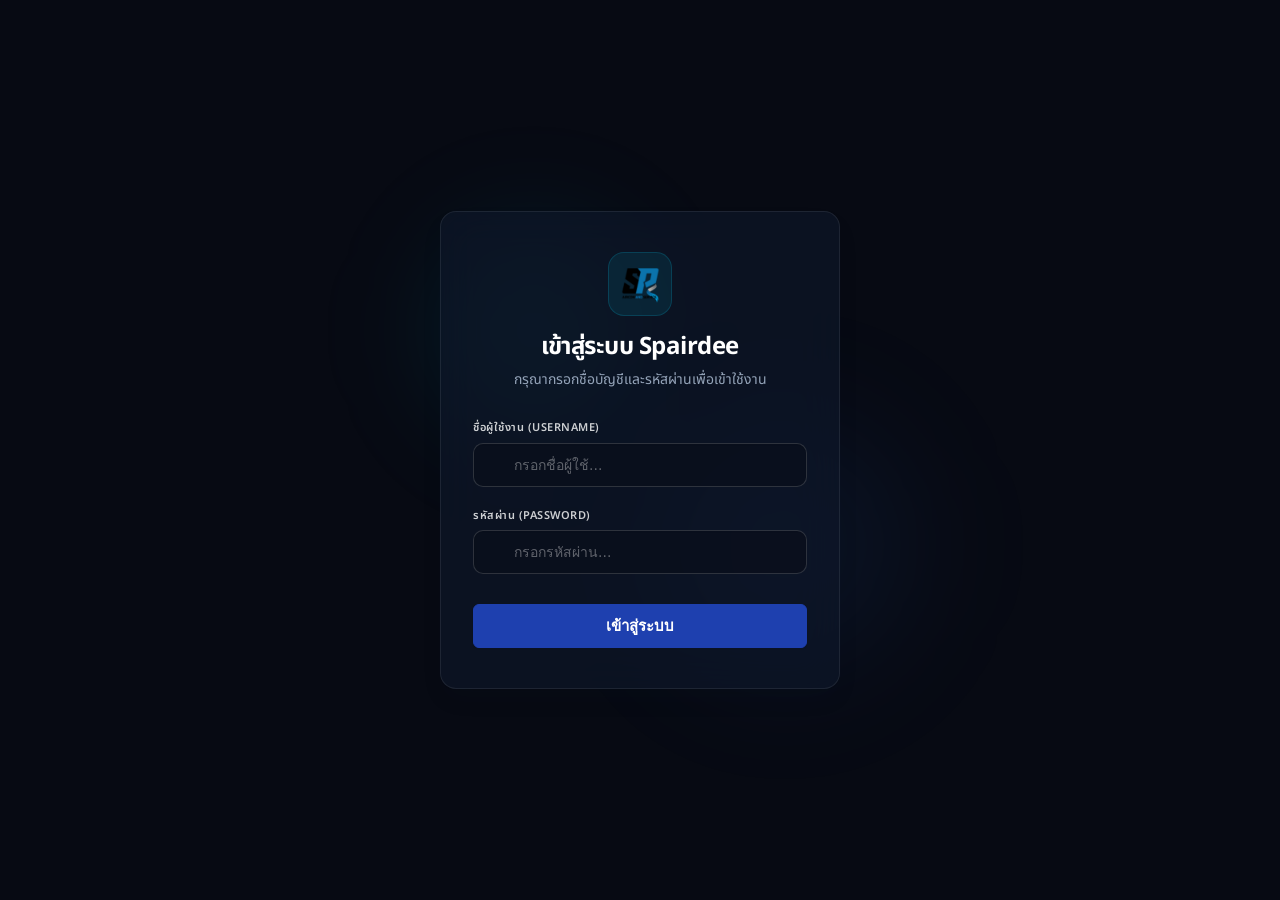
==== commit f5b4b6f9: "feat: restrict demo mode, clean login bypass, and bump to v2.6.2" ====
--- a/index.html
+++ b/index.html
@@ -28,7 +28,7 @@
   <script src="https://unpkg.com/lucide@latest"></script>
 
   <!-- Styles -->
-  <link rel="stylesheet" href="css/style.css?v=2.6.1">
+  <link rel="stylesheet" href="css/style.css?v=2.6.2">
 
   <!-- HTML5 QR Code Scanner Library (PWA Offline Cached) -->
   <script src="https://unpkg.com/html5-qrcode@2.3.8/html5-qrcode.min.js"></script>
@@ -112,7 +112,7 @@
       <button class="btn btn-primary btn-sm w-full mb-sm" id="btn-install-pwa" style="display: none; justify-content: center; width: 100%; margin-bottom: 8px;">
         <i data-lucide="download" width="16" height="16"></i> ติดตั้งแอป Spairdee
       </button>
-      <div class="text-xs text-muted text-center" id="sidebar-version">Spairdee v2.6.1</div>
+      <div class="text-xs text-muted text-center" id="sidebar-version">Spairdee v2.6.2</div>
     </div>
 
   </aside>
@@ -499,7 +499,7 @@
 
             <!-- Data, Cloud & Info -->
             <!-- Cloud Sync Management -->
-            <div>
+            <div id="settings-cloud-sync-section">
               <h3 class="mb-lg flex items-center gap-sm">
                 <i data-lucide="cloud" style="width:22px;height:22px;color:var(--accent-cyan)"></i>
                 ระบบเชื่อมต่อคลาวด์ (Cloud Sync)
@@ -565,6 +565,26 @@
               <div class="card static" id="settings-data-mgmt-card">
                 <div class="flex items-center justify-between mb-lg" style="padding-bottom:var(--space-md);border-bottom:1px solid var(--border-color);">
                   <div>
+                    <h4 class="text-base font-semibold">โหมดสาธิต (Demo Mode)</h4>
+                    <p class="text-sm text-muted">สลับเข้าสู่โหมดสาธิตเพื่อนำเสนอผลงาน พร้อมล้างและโหลดข้อมูลตัวอย่าง</p>
+                  </div>
+                  <button class="btn btn-secondary" id="btn-enter-demo-mode">
+                    <i data-lucide="play"></i> สลับเป็นโหมดสาธิต
+                  </button>
+                </div>
+
+                <div class="flex items-center justify-between mb-lg" style="padding-bottom:var(--space-md);border-bottom:1px solid var(--border-color);">
+                  <div>
+                    <h4 class="text-base font-semibold">โหลดข้อมูลตัวอย่าง</h4>
+                    <p class="text-sm text-muted">เขียนทับข้อมูลปัจจุบันด้วยข้อมูลตัวอย่างสำหรับใช้จัดแสดง</p>
+                  </div>
+                  <button class="btn btn-secondary" id="btn-reload-demo">
+                    <i data-lucide="refresh-cw"></i> โหลดข้อมูลตัวอย่าง
+                  </button>
+                </div>
+
+                <div class="flex items-center justify-between mb-lg" style="padding-bottom:var(--space-md);border-bottom:1px solid var(--border-color);">
+                  <div>
                     <h4 class="text-base font-semibold">สำรองข้อมูล (Export)</h4>
                     <p class="text-sm text-muted">ดาวน์โหลดข้อมูลทั้งหมดเป็นไฟล์ JSON</p>
                   </div>
@@ -608,7 +628,7 @@
                 <div class="detail-grid">
                   <div class="detail-item">
                     <div class="detail-label">เวอร์ชัน</div>
-                    <div class="detail-value">2.6.1</div>
+                    <div class="detail-value">2.6.2</div>
                   </div>
                   <div class="detail-item">
                     <div class="detail-label">เทคโนโลยี</div>
@@ -627,9 +647,6 @@
                     <div class="text-sm text-muted">พื้นที่จัดเก็บที่ใช้</div>
                     <div class="text-base font-semibold" id="storage-usage">กำลังคำนวณ...</div>
                   </div>
-                  <button class="btn btn-ghost btn-sm" id="btn-reload-demo">
-                    <i data-lucide="refresh-cw"></i> โหลดข้อมูลตัวอย่าง
-                  </button>
                 </div>
 
                 <div class="divider"></div>
@@ -1235,11 +1252,7 @@
       </button>
     </form>
     
-    <div style="margin: 16px 0 8px; text-align: center; color: rgba(255, 255, 255, 0.4); font-size: 13px;">หรือ</div>
-    <button type="button" class="btn btn-secondary" id="btn-demo-bypass" style="width: 100%; height: 44px; display: inline-flex; align-items: center; justify-content: center; gap: 8px; font-size: 15px; font-weight: 600; border-color: rgba(255, 255, 255, 0.2); background: rgba(255, 255, 255, 0.05); color: #fff;">
-      <i data-lucide="play" style="width: 18px; height: 18px; color: #fff !important;"></i>
-      <span>ทดลองใช้งานแบบเดโม่ (Demo Mode)</span>
-    </button>
+
   </div>
 </div>
 
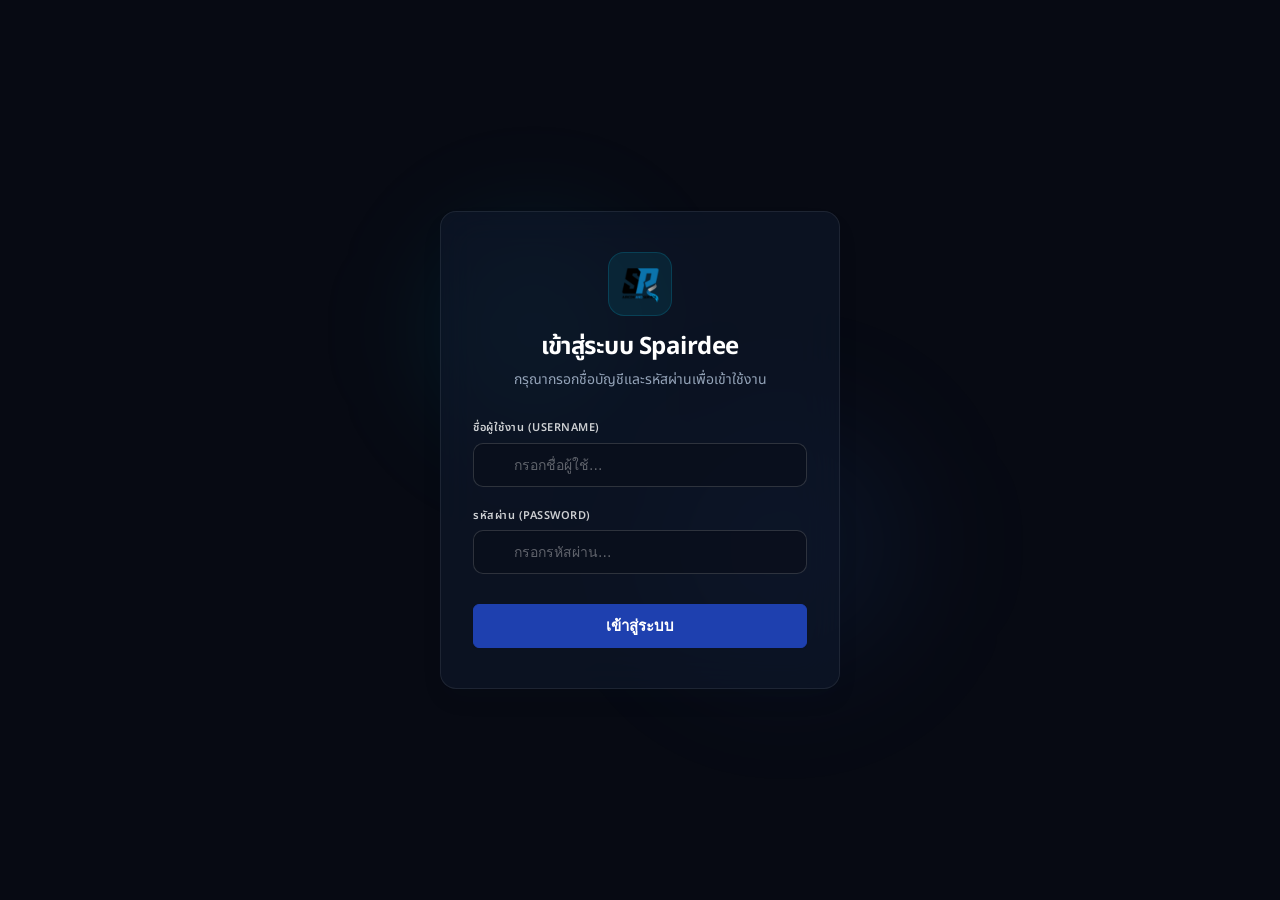
==== commit f8d727db: "fix: restore home icon, indicators, and fix mobile overscroll nav jitter in v2.6.3" ====
--- a/index.html
+++ b/index.html
@@ -28,7 +28,7 @@
   <script src="https://unpkg.com/lucide@latest"></script>
 
   <!-- Styles -->
-  <link rel="stylesheet" href="css/style.css?v=2.6.2">
+  <link rel="stylesheet" href="css/style.css?v=2.6.3">
 
   <!-- HTML5 QR Code Scanner Library (PWA Offline Cached) -->
   <script src="https://unpkg.com/html5-qrcode@2.3.8/html5-qrcode.min.js"></script>
@@ -112,7 +112,7 @@
       <button class="btn btn-primary btn-sm w-full mb-sm" id="btn-install-pwa" style="display: none; justify-content: center; width: 100%; margin-bottom: 8px;">
         <i data-lucide="download" width="16" height="16"></i> ติดตั้งแอป Spairdee
       </button>
-      <div class="text-xs text-muted text-center" id="sidebar-version">Spairdee v2.6.2</div>
+      <div class="text-xs text-muted text-center" id="sidebar-version">Spairdee v2.6.3</div>
     </div>
 
   </aside>
@@ -628,7 +628,7 @@
                 <div class="detail-grid">
                   <div class="detail-item">
                     <div class="detail-label">เวอร์ชัน</div>
-                    <div class="detail-value">2.6.2</div>
+                    <div class="detail-value">2.6.3</div>
                   </div>
                   <div class="detail-item">
                     <div class="detail-label">เทคโนโลยี</div>
--- a/css/style.css
+++ b/css/style.css
@@ -112,6 +112,7 @@
   -webkit-font-smoothing: antialiased;
   -moz-osx-font-smoothing: grayscale;
   scroll-behavior: smooth;
+  overscroll-behavior-y: none;
 }
 
 body {
@@ -122,6 +123,7 @@
   line-height: 1.6;
   min-height: 100vh;
   overflow-x: hidden;
+  overscroll-behavior-y: none;
 }
 
 /* Animated background gradient removed for clean crisp theme */
@@ -322,7 +324,7 @@
   transform: translateY(-50%);
   width: 3px;
   height: 60%;
-  background: var(--accent-gradient);
+  background: var(--accent-cyan);
   border-radius: var(--radius-full);
 }
 
@@ -1247,7 +1249,7 @@
 }
 
 .calendar-day.today .day-number {
-  background: var(--accent-gradient);
+  background: var(--accent-cyan);
   color: var(--text-inverse);
   width: 26px;
   height: 26px;
@@ -1352,7 +1354,7 @@
   width: 100%;
   max-width: 48px;
   border-radius: var(--radius-sm) var(--radius-sm) 0 0;
-  background: var(--accent-gradient);
+  background: var(--accent-cyan);
   transition: height var(--transition-slow), filter var(--transition-fast);
   min-height: 4px;
   position: relative;
@@ -1650,7 +1652,7 @@
   font-weight: 700;
   font-size: var(--text-sm);
   flex-shrink: 0;
-  background: var(--accent-gradient);
+  background: var(--accent-cyan);
   color: var(--text-inverse);
 }
 
@@ -1690,7 +1692,7 @@
 }
 
 .pagination button.active {
-  background: var(--accent-gradient);
+  background: var(--accent-cyan);
   color: var(--text-inverse);
   border-color: transparent;
 }
@@ -2334,7 +2336,7 @@
     transform: translateX(-50%);
     width: 32px;
     height: 3px;
-    background: var(--accent-gradient);
+    background: var(--accent-cyan);
     border-radius: 0 0 3px 3px;
     animation: fadeIn 0.25s ease;
   }
@@ -2368,7 +2370,7 @@
   .home-btn-inner {
     width: 52px;
     height: 52px;
-    background: var(--accent-gradient);
+    background: var(--accent-cyan);
     border-radius: 50%;
     display: flex;
     align-items: center;
@@ -2388,7 +2390,7 @@
   }
 
   .bottom-nav-home.active .home-btn-inner {
-    background: var(--accent-gradient-r);
+    background: var(--accent-teal);
     box-shadow: 0 6px 20px rgba(var(--accent-cyan-rgb), 0.55), 0 0 15px rgba(var(--accent-cyan-rgb), 0.3);
     transform: translateY(-20px) scale(1.1);
   }
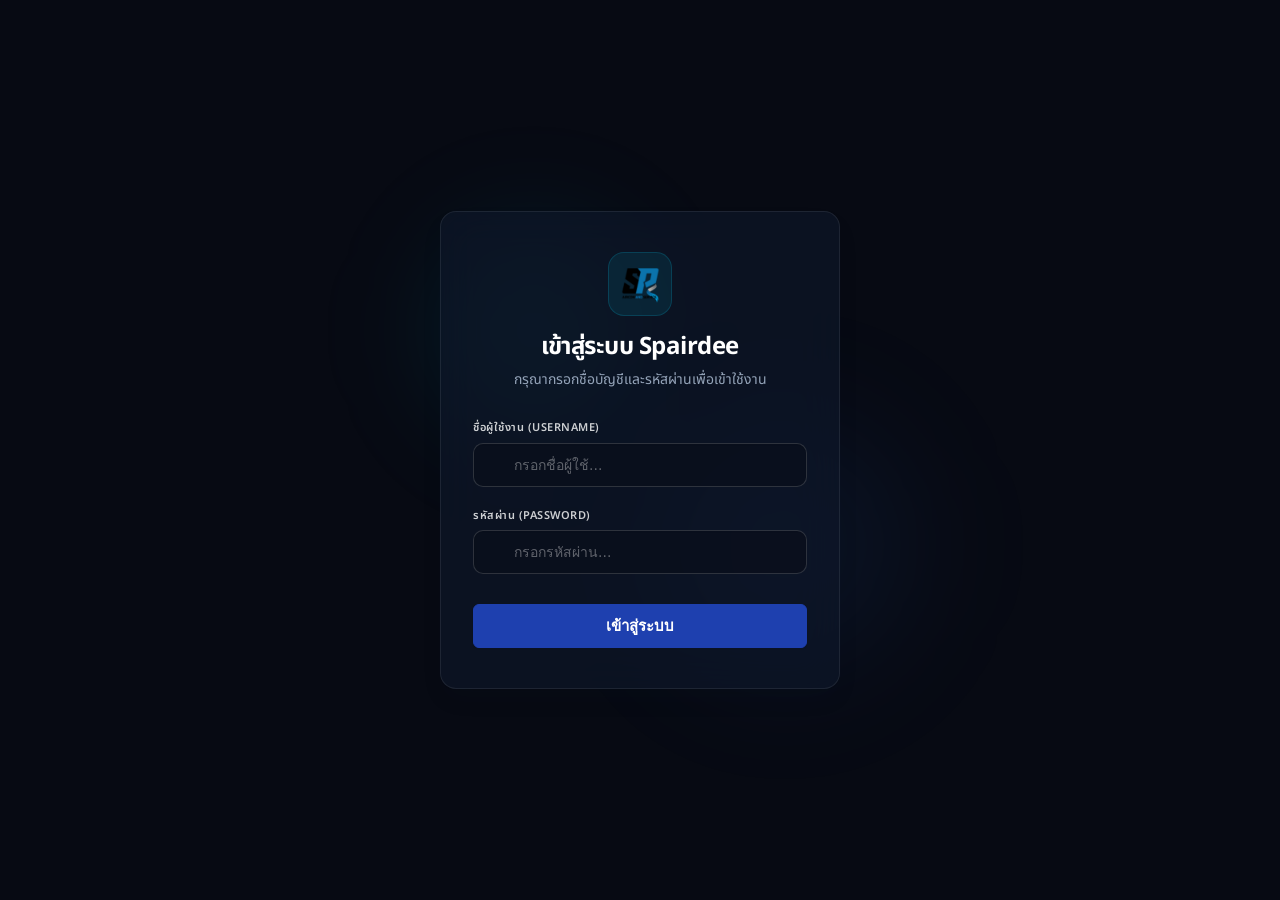
==== commit df3e222c: "fix(pwa): change icons purpose to any in manifest to fix cropped splash logo v2.6.8" ====
--- a/index.html
+++ b/index.html
@@ -28,7 +28,7 @@
   <script src="https://unpkg.com/lucide@latest"></script>
 
   <!-- Styles -->
-  <link rel="stylesheet" href="css/style.css?v=2.6.3">
+  <link rel="stylesheet" href="css/style.css?v=2.6.8">
 
   <!-- HTML5 QR Code Scanner Library (PWA Offline Cached) -->
   <script src="https://unpkg.com/html5-qrcode@2.3.8/html5-qrcode.min.js"></script>
@@ -112,7 +112,7 @@
       <button class="btn btn-primary btn-sm w-full mb-sm" id="btn-install-pwa" style="display: none; justify-content: center; width: 100%; margin-bottom: 8px;">
         <i data-lucide="download" width="16" height="16"></i> ติดตั้งแอป Spairdee
       </button>
-      <div class="text-xs text-muted text-center" id="sidebar-version">Spairdee v2.6.3</div>
+      <div class="text-xs text-muted text-center" id="sidebar-version">Spairdee v2.6.8</div>
     </div>
 
   </aside>
@@ -628,7 +628,7 @@
                 <div class="detail-grid">
                   <div class="detail-item">
                     <div class="detail-label">เวอร์ชัน</div>
-                    <div class="detail-value">2.6.3</div>
+                    <div class="detail-value">2.6.8</div>
                   </div>
                   <div class="detail-item">
                     <div class="detail-label">เทคโนโลยี</div>
--- a/css/style.css
+++ b/css/style.css
@@ -112,7 +112,6 @@
   -webkit-font-smoothing: antialiased;
   -moz-osx-font-smoothing: grayscale;
   scroll-behavior: smooth;
-  overscroll-behavior-y: none;
 }
 
 body {
@@ -123,7 +122,6 @@
   line-height: 1.6;
   min-height: 100vh;
   overflow-x: hidden;
-  overscroll-behavior-y: none;
 }
 
 /* Animated background gradient removed for clean crisp theme */
@@ -2257,7 +2255,7 @@
   }
 
   #btn-top-settings {
-    display: flex !important;
+    display: none !important;
   }
 
   /* ── Bottom Navigation Bar (Mobile Only) ─────────────────────── */
@@ -2271,9 +2269,7 @@
     padding-bottom: env(safe-area-inset-bottom, 0px);
     will-change: transform;
     transform: translate3d(0, 0, 0);
-    background: rgba(255, 255, 255, 0.90); /* Light glassmorphic background */
-    backdrop-filter: blur(20px);
-    -webkit-backdrop-filter: blur(20px);
+    background: var(--bg-card); /* Solid background to prevent lag/shaking */
     border-top: 1px solid var(--border-color);
     justify-content: space-around;
     align-items: center;
@@ -3049,6 +3045,41 @@
 
 /* Mobile responsive navigation overrides */
 @media (max-width: 768px) {
+  .top-header {
+    padding: 0 10px !important;
+  }
+
+  .top-header-left {
+    gap: 6px !important;
+    flex-shrink: 0 !important;
+  }
+
+  .top-header-right {
+    gap: 6px !important;
+    flex-shrink: 0 !important;
+  }
+
+  #btn-top-settings {
+    display: none !important; /* Hide settings button at top right since it is in bottom nav */
+  }
+
+  .top-logo-btn {
+    padding: 4px 6px !important;
+    flex-shrink: 0 !important;
+    max-width: 130px !important;
+  }
+
+  .top-logo-img {
+    width: 32px !important;
+    height: 32px !important;
+    flex-shrink: 0 !important;
+    object-fit: contain !important;
+  }
+
+  .top-logo-name {
+    font-size: 14px !important;
+  }
+
   .top-nav {
     display: none !important; /* Hide top header navigation menu on mobile */
   }
@@ -3058,8 +3089,8 @@
   }
 
   .topbar-date-badge {
-    padding: 6px 10px; /* Slightly more compact on mobile */
-    font-size: 11px; /* Slightly smaller font to prevent overflow */
+    padding: 5px 8px !important; /* Slightly more compact on mobile */
+    font-size: 11px !important; /* Slightly smaller font to prevent overflow */
   }
 
   .topbar-date-badge span {
@@ -3071,19 +3102,36 @@
   }
 
   .topbar-status-badge {
-    padding: 6px 8px; /* Compact on mobile */
+    padding: 5px 6px !important; /* Compact on mobile */
   }
 
   .topbar-status-badge .status-text {
-    display: none; /* Hide text on small screens, keep color dot */
+    display: none !important; /* Hide text on small screens, keep color dot */
   }
 
   .topbar-cloud-badge {
-    padding: 6px 8px; /* Compact on mobile */
+    padding: 5px 6px !important; /* Compact on mobile */
   }
 
   .topbar-cloud-badge .cloud-text {
-    display: none; /* Hide text on small screens, keep icon */
+    display: none !important; /* Hide text on small screens, keep icon */
+  }
+}
+
+/* Extra compact header overrides for very narrow mobile screens */
+@media (max-width: 390px) {
+  .top-header {
+    padding: 0 6px !important;
+    gap: 4px !important;
+  }
+  .top-header-left {
+    gap: 4px !important;
+  }
+  .top-header-right {
+    gap: 4px !important;
+  }
+  .topbar-date-badge {
+    display: none !important; /* Hide date badge entirely on narrow screens to guarantee no overlap */
   }
 }
 
